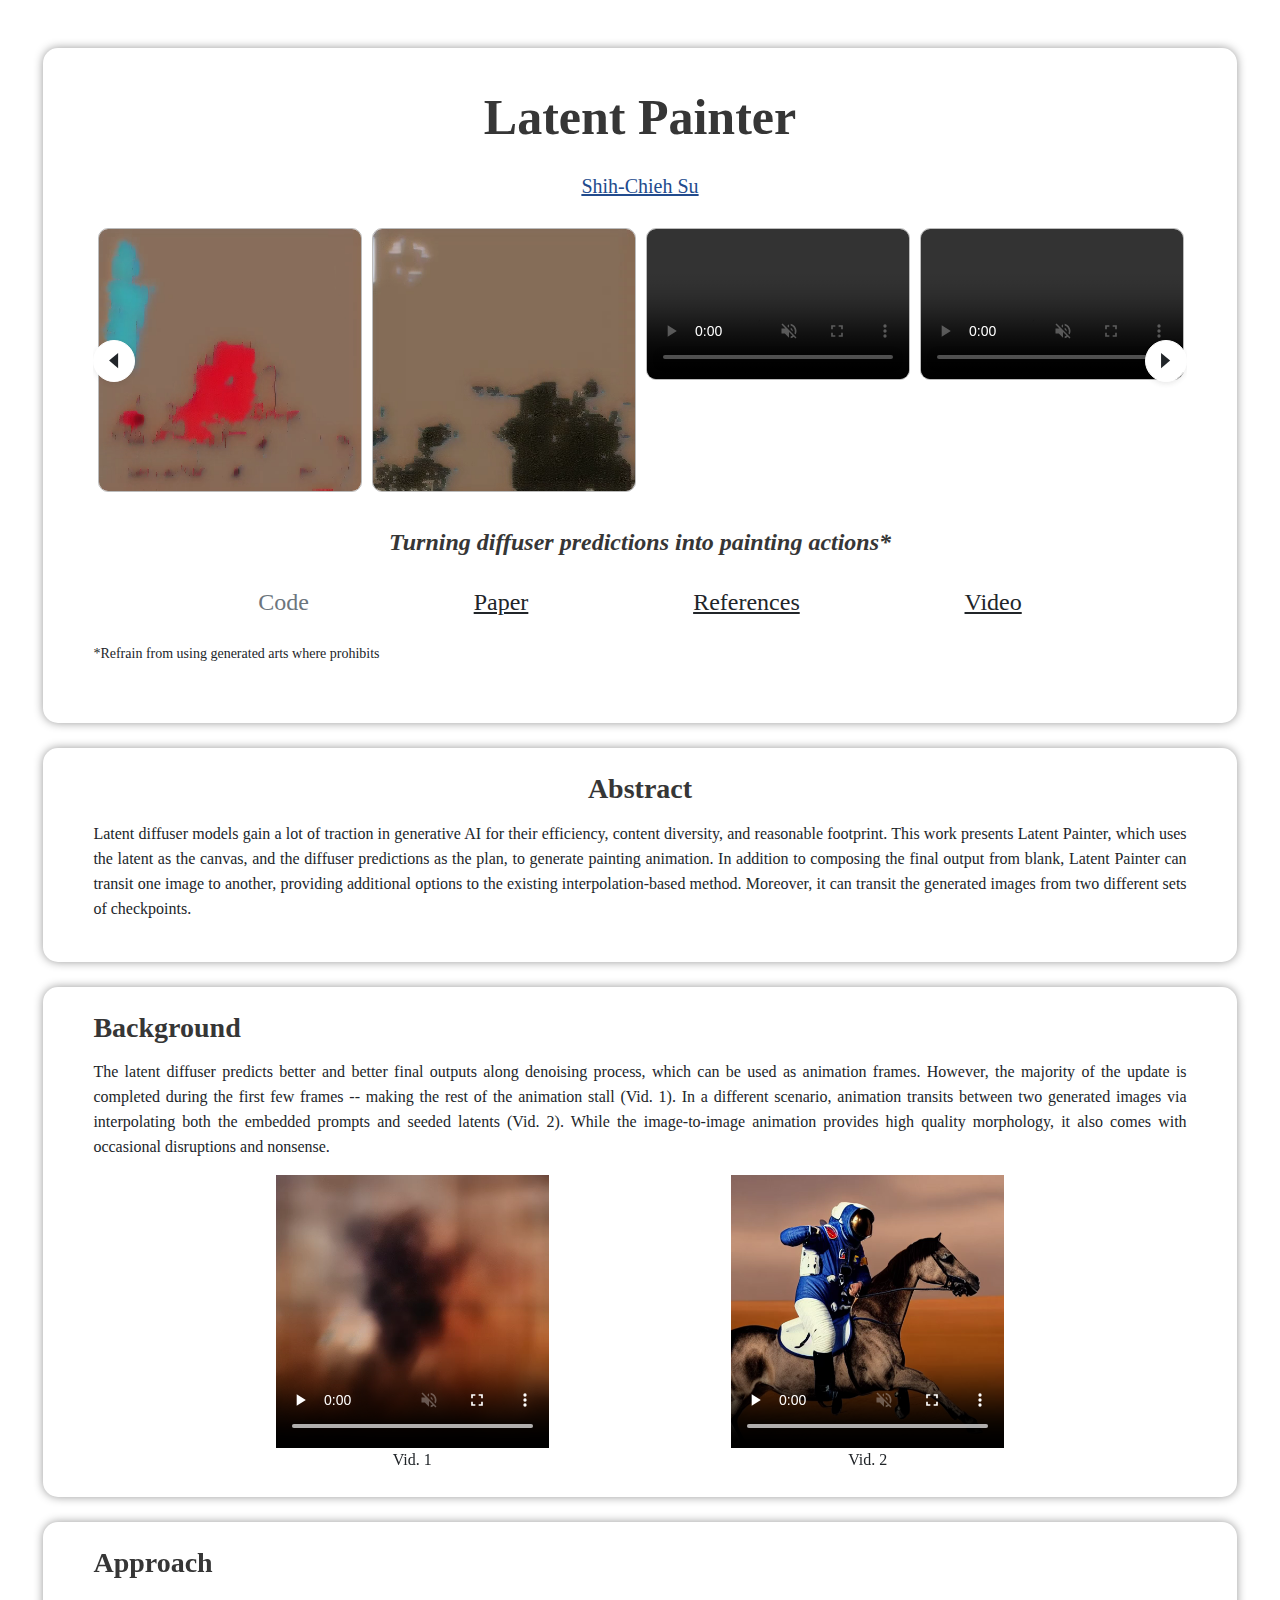
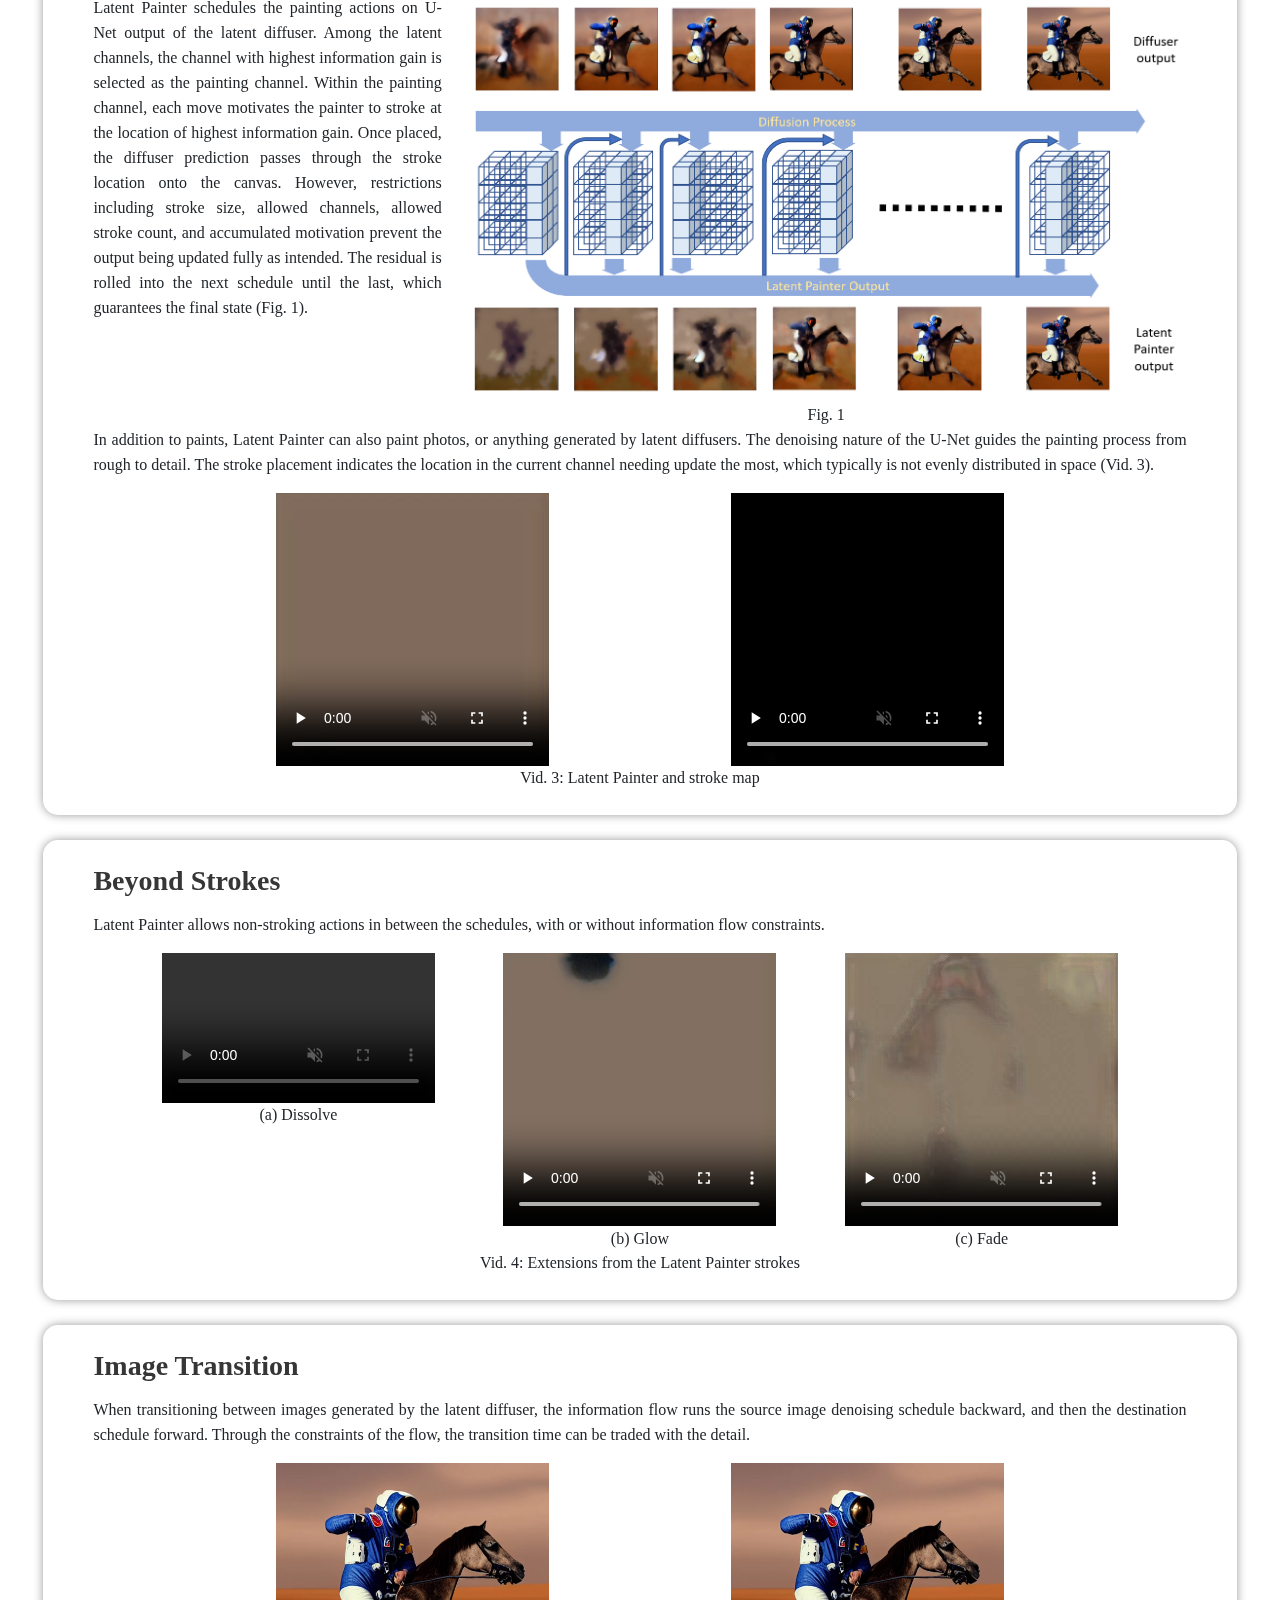
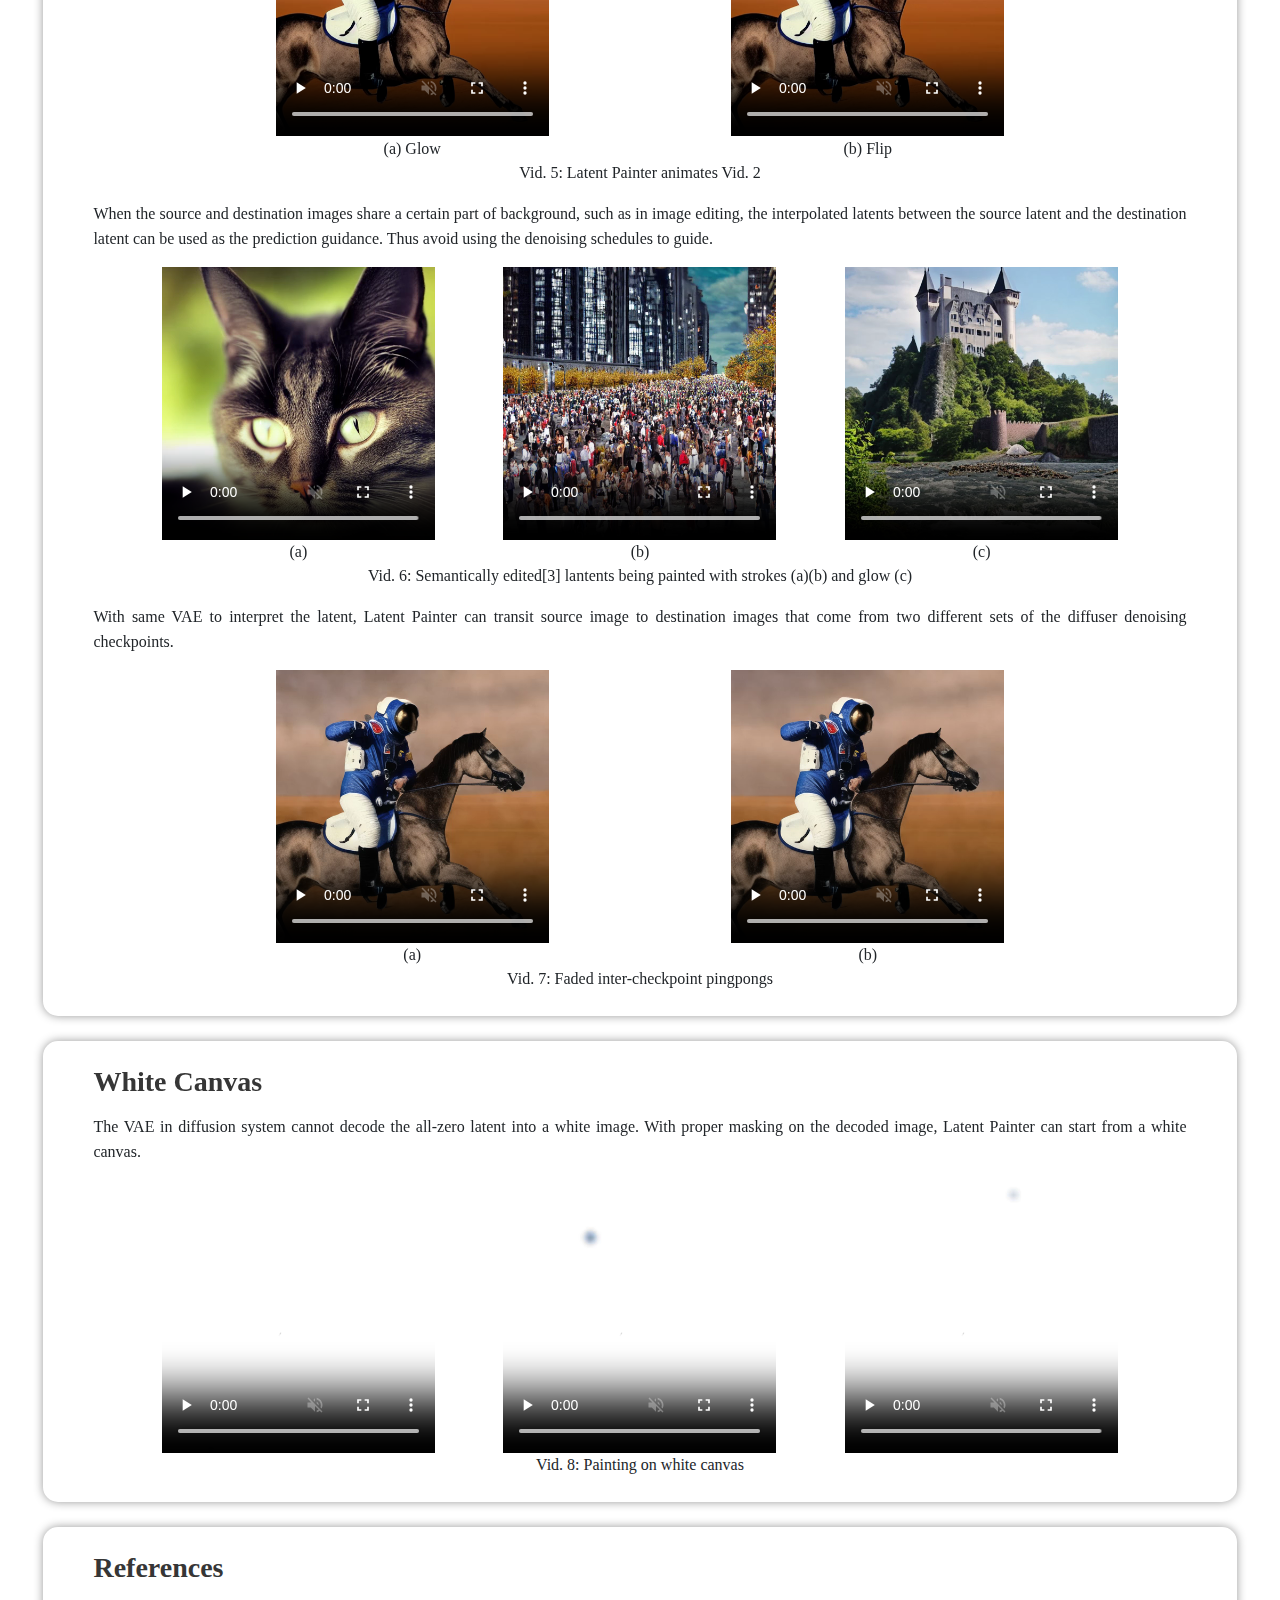
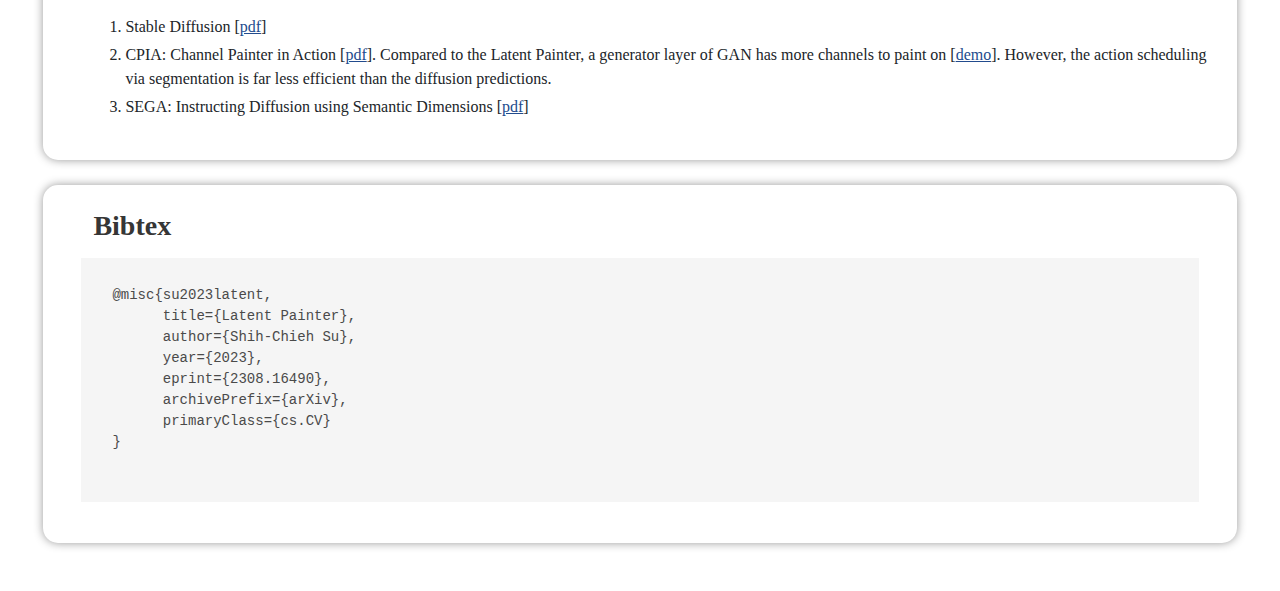
==== index.html @ a2cbce18 "updated paper and refernece" ====
<html lang="en">
<head>
<meta http-equiv="Content-Type" content="text/html; charset=UTF-8">
<meta name="viewport" content="width=device-width, initial-scale=1"> 
<title>Latent Painter</title>

<meta property="og:title" content="Latent Painter"/>
<meta property="og:type" content="article"/>
<meta property="og:description" content="Turning diffuser predictions into painting actions"/>
<meta property="og:image" content="https://latentpainter.github.io/assets/img/android-chrome-192x192.png"/>

<link rel="stylesheet" href="./assets/css/bulma.min.css">
<link rel="stylesheet" href="./assets/css/bulma-carousel.min.css">
<link rel="stylesheet" href="./assets/css/bulma-slider.min.css">
<link href="https://cdnjs.cloudflare.com/ajax/libs/bootstrap/5.0.2/css/bootstrap.min.css" rel="stylesheet">
<link href="./assets/css/style.css" rel="stylesheet">


<link rel="icon" href="./assets/img/favicon.ico">

<script src="https://ajax.googleapis.com/ajax/libs/jquery/3.5.1/jquery.min.js"></script>
<script src="./assets/js/bulma-carousel.min.js"></script>
<script src="./assets/js/bulma-slider.min.js"></script>
<script src="./assets/js/bulma-init.js"></script>


</head>

<body>
<div class="container-fluid my-md-5">
<div class="content">
<div class="row py-3">
  <h1><strong>Latent Painter</strong></h1>
  <p id="authors" class="py-1">
    <a href="https://www.linkedin.com/in/jessysu/">Shih-Chieh Su</a>
  </p>
  <div class="container">
    <div id="teaser-carousel" class="carousel teaser-carousel">
      <div class="item">
        <video src="./assets/mp4/Paint Giza Pyramid by Rembrandt(33) Stroke24 20fps 20s.mp4" autoplay controls muted loop playsinline></video>
      </div>
      <div class="item">
        <video src="./assets/mp4/Paint Golden Gate by Monet(48) Stroke24 24fps 20s.mp4" autoplay controls muted loop playsinline></video>
      </div>
      <div class="item">
        <video src="./assets/mp4/Paint Opera House in Starry Night fade8 8fps 20s.mp4" autoplay controls muted loop playsinline></video>
      </div>
      <div class="item">
        <video src="./assets/mp4/Paint Colosseum by Rembrandt dissolve16v0.3_0.1 28fps 20s.mp4" autoplay controls muted loop playsinline></video>
      </div>
      <div class="item">
        <video src="./assets/mp4/GF3 Suggested2 Stroke24 12fps 63s.mp4" autoplay controls muted loop playsinline></video>
      </div>
      <div class="item">
        <video src="./assets/mp4/pingpong SD2GF17 fade8r 531 18fps 20s.mp4" autoplay controls muted loop playsinline></video>
      </div>
      <div class="item">
        <video src="./assets/mp4/img2img radgrow 12fps.mp4" autoplay controls muted loop playsinline></video>
      </div>
      <div class="item">
        <video src="./assets/mp4/Astronaut strok24 56fps 20s.mp4" autoplay controls muted loop playsinline></video>
      </div>
      <div class="item">
        <video src="./assets/mp4/Astronaut zigzag16 36fps 20s.mp4" autoplay controls muted loop playsinline></video>
      </div>
      <div class="item">
        <video src="./assets/mp4/Paint White Eiffel Tower by Monet stroke24 30fps 20s.mp4" autoplay controls muted loop playsinline></video>
      </div>
      <div class="item">
        <video src="./assets/mp4/Paint White Opera House in Starry Night stroke24 22fps 20s.mp4" autoplay controls muted loop playsinline></video>
      </div>
      <div class="item">
        <video src="./assets/mp4/Paint Forbidden City in Starry Night stroke24 24fps 20s.mp4" autoplay controls muted loop playsinline></video>
      </div>
    </div>
  </div>
  <h3 class="text-center"><em>Turning diffuser predictions into painting actions*</em></h3>
  <div class="d-md-flex justify-content-evenly mt-3">
    <a class="h4 text-secondary link-invalid">Code</a>
    <a class="h4" href="https://arxiv.org/abs/2308.16490">Paper</a>
    <a class="h4" href="#ref-block">References</a>
    <a class="h4" href="https://www.youtube.com/watch?v=bv8AFiC1DG0">Video</a>
  </div>
  <p class="small mt-3">
    *Refrain from using generated arts where prohibits
  </p>
</div>
</div>

<div class="content">
<div class="row">
  <h2 class="text-center">Abstract</h2>
  <p>
    Latent diffuser models gain a lot of traction in generative AI for their efficiency, content diversity, and reasonable footprint.
    This work presents Latent Painter, which uses the latent as the canvas, and the diffuser predictions as the plan, to generate painting animation.
    In addition to composing the final output from blank, Latent Painter can transit one image to another, providing additional options to the existing interpolation-based method.
    Moreover, it can transit the generated images from two different sets of checkpoints.
  </p>
</div>
</div>

<div class="content">
<div class="row">
  <h2>Background</h2>
  <p>
    The latent diffuser predicts better and better final outputs along denoising process, which can be used as animation frames.
    However, the majority of the update is completed during the first few frames -- making the rest of the animation stall (Vid. 1).
    In a different scenario, animation transits between two generated images via interpolating both the embedded prompts and seeded latents (Vid. 2).
    While the image-to-image animation provides high quality morphology, it also comes with occasional disruptions and nonsense.
  </p>
  <div class="d-md-flex justify-content-evenly">
  <div class="col-12 col-md-4 col-lg-3 text-center">
    <video class="img-fluid" src="./assets/mp4/astronaut diffuse 2fps 20s.mp4" autoplay controls muted loop playsinline></video>
    <div>Vid. 1</div>
  </div>
  <div class="col-12 col-md-4 col-lg-3 text-center">
    <video class="img-fluid" src="./assets/mp4/img2img 100slices slerp.mp4" autoplay controls muted loop playsinline></video>
    <div>Vid. 2</div>
  </div>
  </div>
</div>
</div>

<div class="content">
<div class="row d-flex align-items-start">
  <h2>Approach</h2>
  <p class="col-12 col-md-6 col-xl-4">
    Latent Painter schedules the painting actions on U-Net output of the latent diffuser.
    Among the latent channels, the channel with highest information gain is selected as the painting channel.
    Within the painting channel, each move motivates the painter to stroke at the location of highest information gain.
    Once placed, the diffuser prediction passes through the stroke location onto the canvas.
    However, restrictions including stroke size, allowed channels, allowed stroke count, and accumulated motivation prevent the output being updated fully as intended.
    The residual is rolled into the next schedule until the last, which guarantees the final state (Fig. 1).
  </p>
  <div class="col-12 col-md-6 col-xl-8 text-center">
    <img class="img-fluid" src="./assets/img/PainterPipe.PNG"></img>
    <div>Fig. 1</div>
  </div>
  <p class="col-12 col-md-6 col-xl-12">
    In addition to paints, Latent Painter can also paint photos, or anything generated by latent diffusers. 
    The denoising nature of the U-Net guides the painting process from rough to detail.
    The stroke placement indicates the location in the current channel needing update the most, which typically is not evenly distributed in space (Vid. 3).
  </p>
  <div class="d-md-flex justify-content-evenly">
  <div class="col-12 col-md-4 col-lg-3 text-center">
    <video class="img-fluid" src="./assets/mp4/Pair Stroke24 24fps 41s paint.mp4" autoplay controls muted loop playsinline></video>
  </div>
  <div class="col-12 col-md-4 col-lg-3 text-center">
    <video class="img-fluid" src="./assets/mp4/Pair Stroke24 24fps 41s map.mp4" autoplay controls muted loop playsinline></video>
  </div>
  </div>
  <div class="text-center">Vid. 3: Latent Painter and stroke map</div>
</div>
</div>

<div class="content">
<div class="row">
  <h2>Beyond Strokes</h2>
  <p>
    Latent Painter allows non-stroking actions in between the schedules, with or without information flow constraints.
  </p>
  <div class="d-md-flex justify-content-evenly">
  <div class="col-12 col-md-4 col-lg-3 text-center">
    <video class="img-fluid" src="./assets/mp4/Paint Colosseum by Rembrandt dissolve16v0.3_0.1 28fps 20s.mp4" autoplay controls muted loop playsinline></video>
    <div class="text-center">(a) Dissolve</div>
  </div>
  <div class="col-12 col-md-4 col-lg-3 text-center">
    <video class="img-fluid" src="./assets/mp4/Paint Mt Rushmore in Starry Night radgrow 12fps 20s.mp4" autoplay controls muted loop playsinline></video>
    <div class="text-center">(b) Glow</div>
  </div>
  <div class="col-12 col-md-4 col-lg-3 text-center">
    <video class="img-fluid" src="./assets/mp4/GF3 Suggested17 fade8 10fps 20s.mp4" autoplay controls muted loop playsinline></video>
    <div class="text-center">(c) Fade</div>
  </div>
  </div>
  <div class="text-center">Vid. 4: Extensions from the Latent Painter strokes</div>
</div>
</div>


<div class="content">
<div class="row">
  <h2>Image Transition</h2>
  <p>
    When transitioning between images generated by the latent diffuser, the information flow runs the source image denoising schedule backward, and then the destination schedule forward.
    Through the constraints of the flow, the transition time can be traded with the detail.
  </p>
  <div class="d-md-flex justify-content-evenly">
  <div class="col-12 col-md-4 col-lg-3 text-center">
    <video class="img-fluid" src="./assets/mp4/img2img radgrow 12fps.mp4" autoplay controls muted loop playsinline></video>
    <div class="text-center">(a) Glow</div>
  </div>
  <div class="col-12 col-md-4 col-lg-3 text-center">
    <video class="img-fluid" src="./assets/mp4/img2img zigzag16 32fps 19s.mp4" autoplay controls muted loop playsinline></video>
    <div class="text-center">(b) Flip</div>
  </div>
  </div>
  <div class="text-center mb-3">Vid. 5: Latent Painter animates Vid. 2</div>
  <p>
    When the source and destination images share a certain part of background, such as in image editing, the interpolated latents between the source latent and the destination latent can be used as the prediction guidance.
    Thus avoid using the denoising schedules to guide.
  </p>
  <div class="d-md-flex justify-content-evenly">
  <div class="col-12 col-md-4 col-lg-3 text-center">
    <video class="img-fluid" src="./assets/mp4/im2im SEGA Cat Stroke 40fps 20s.mp4" autoplay controls muted loop playsinline></video>
    <div class="text-center">(a)</div>
  </div>
  <div class="col-12 col-md-4 col-lg-3 text-center">
    <video class="img-fluid" src="./assets/mp4/im2im SEGA Street Stroke 40fps 20s C.mp4" autoplay controls muted loop playsinline></video>
    <div class="text-center">(b)</div>
  </div>
  <div class="col-12 col-md-4 col-lg-3 text-center">
    <video class="img-fluid" src="./assets/mp4/im2im SEGA Castle Rad 15fps 20s.mp4" autoplay controls muted loop playsinline></video>
    <div class="text-center">(c)</div>
  </div>
  </div>
  <div class="text-center mb-3">Vid. 6: Semantically edited[3] lantents being painted with strokes (a)(b) and glow (c)</div>
  <p>
    With same VAE to interpret the latent, Latent Painter can transit source image to destination images that come from two different sets of the diffuser denoising checkpoints.
  </p>
  <div class="d-md-flex justify-content-evenly">
  <div class="col-12 col-md-4 col-lg-3 text-center">
    <video class="img-fluid" src="./assets/mp4/pingpong SD2GF17 fade8r 531 18fps 20s.mp4" autoplay controls muted loop playsinline></video>
    <div class="text-center">(a)</div>
  </div>
  <div class="col-12 col-md-4 col-lg-3 text-center">
    <video class="img-fluid" src="./assets/mp4/pingpong SD2GF2 fade8r 531 20fps 20s.mp4" autoplay controls muted loop playsinline></video>
    <div class="text-center">(b)</div>
  </div>
  </div>
  <div class="text-center">Vid. 7: Faded inter-checkpoint pingpongs</div>
</div>
</div>

<div class="content">
<div class="row">
  <h2>White Canvas</h2>
  <p>
    The VAE in diffusion system cannot decode the all-zero latent into a white image.
    With proper masking on the decoded image, Latent Painter can start from a white canvas.
  </p>
  <div class="d-md-flex justify-content-evenly">
  <div class="col-12 col-md-4 col-lg-3 text-center">
    <video class="img-fluid" src="./assets/mp4/Paint White Opera House by Rembrandt(0!) Stroke24 26fps 20s.mp4" autoplay controls muted loop playsinline></video>
  </div>
  <div class="col-12 col-md-4 col-lg-3 text-center">
    <video class="img-fluid" src="./assets/mp4/Paint White Opera House by Monet(40) Stroke24 25fps 20s.mp4" autoplay controls muted loop playsinline></video>
  </div>
  <div class="col-12 col-md-4 col-lg-3 text-center">
    <video class="img-fluid" src="./assets/mp4/Paint White Eiffel Tower by Monet stroke24 30fps 20s.mp4" autoplay controls muted loop playsinline></video>
  </div>
  </div>
  <div class="text-center">Vid. 8: Painting on white canvas</div>
</div>
</div>

<div class="content">
<div class="row">
  <h2 id="ref-block">References</h2>
  <ol>
    <li>
      Stable Diffusion [<a href="https://arxiv.org/abs/2112.10752">pdf</a>]
    </li>
    <li>
      CPIA: Channel Painter in Action [<a href="https://arxiv.org/pdf/1908.04694.pdf">pdf</a>].
      Compared to the Latent Painter, a generator layer of GAN has more channels to paint on [<a href="https://github.com/jessysu/cpia">demo</a>]. However, the action scheduling via segmentation is far less efficient than the diffusion predictions.
    </li>
    <li>
      SEGA: Instructing Diffusion using Semantic Dimensions [<a href="https://arxiv.org/abs/2301.12247">pdf</a>]
    </li>
  </ol>
</div>
</div>

<div class="content">
<div class="row">
  <h2>Bibtex</h2>
  <pre><code>@misc{su2023latent,
      title={Latent Painter}, 
      author={Shih-Chieh Su},
      year={2023},
      eprint={2308.16490},
      archivePrefix={arXiv},
      primaryClass={cs.CV}
}
  </code></pre>
</div>
</div>

</div>
<script src="https://cdnjs.cloudflare.com/ajax/libs/bootstrap/5.1.3/js/bootstrap.min.js"></script>

</body>
</html>
---- assets/css/style.css ----
body {
  font-family: 'Open-Sans', sans-serif;
  font-weight: 300;
  background-color: #fff;
}
.content {
  width: 95%;
  padding: 25px 50px;
  margin: 25px auto;
  background-color: white;
  box-shadow: 0px 0px 10px #999;
  border-radius: 15px;
  font-family: "Google Sans";
}
a, a:visited {
  color: #224b8d;
}
.link-invalid {
  text-decoration: none;
}
#authors {
  text-align: center;
  margin-bottom: 20px;
  font-size: 20px;
}
#authors a {
  margin: 0 10px;
}
h1 {
  text-align: center;
  font-size: 50px !important;
  font-weight: 300;
}
h2 {
  font-size: 30px;
  font-weight: 300;
}
code {
  display: block;
  padding: 10px;
  margin: 10px 10px;
}
p {
  line-height: 25px;
  text-align: justify;
}

.container {
  /*display: flex;*/
  align-items: center;
  justify-content: center
}


.teaser-carousel {
  overflow: hidden;
}

.teaser-carousel .item {
  margin: 5px;
  overflow: hidden;
  border: 1px solid #bbb;
  border-radius: 10px;
  padding: 0;
  font-size: 0;
}

.teaser-carousel video {
  margin: 0;
}
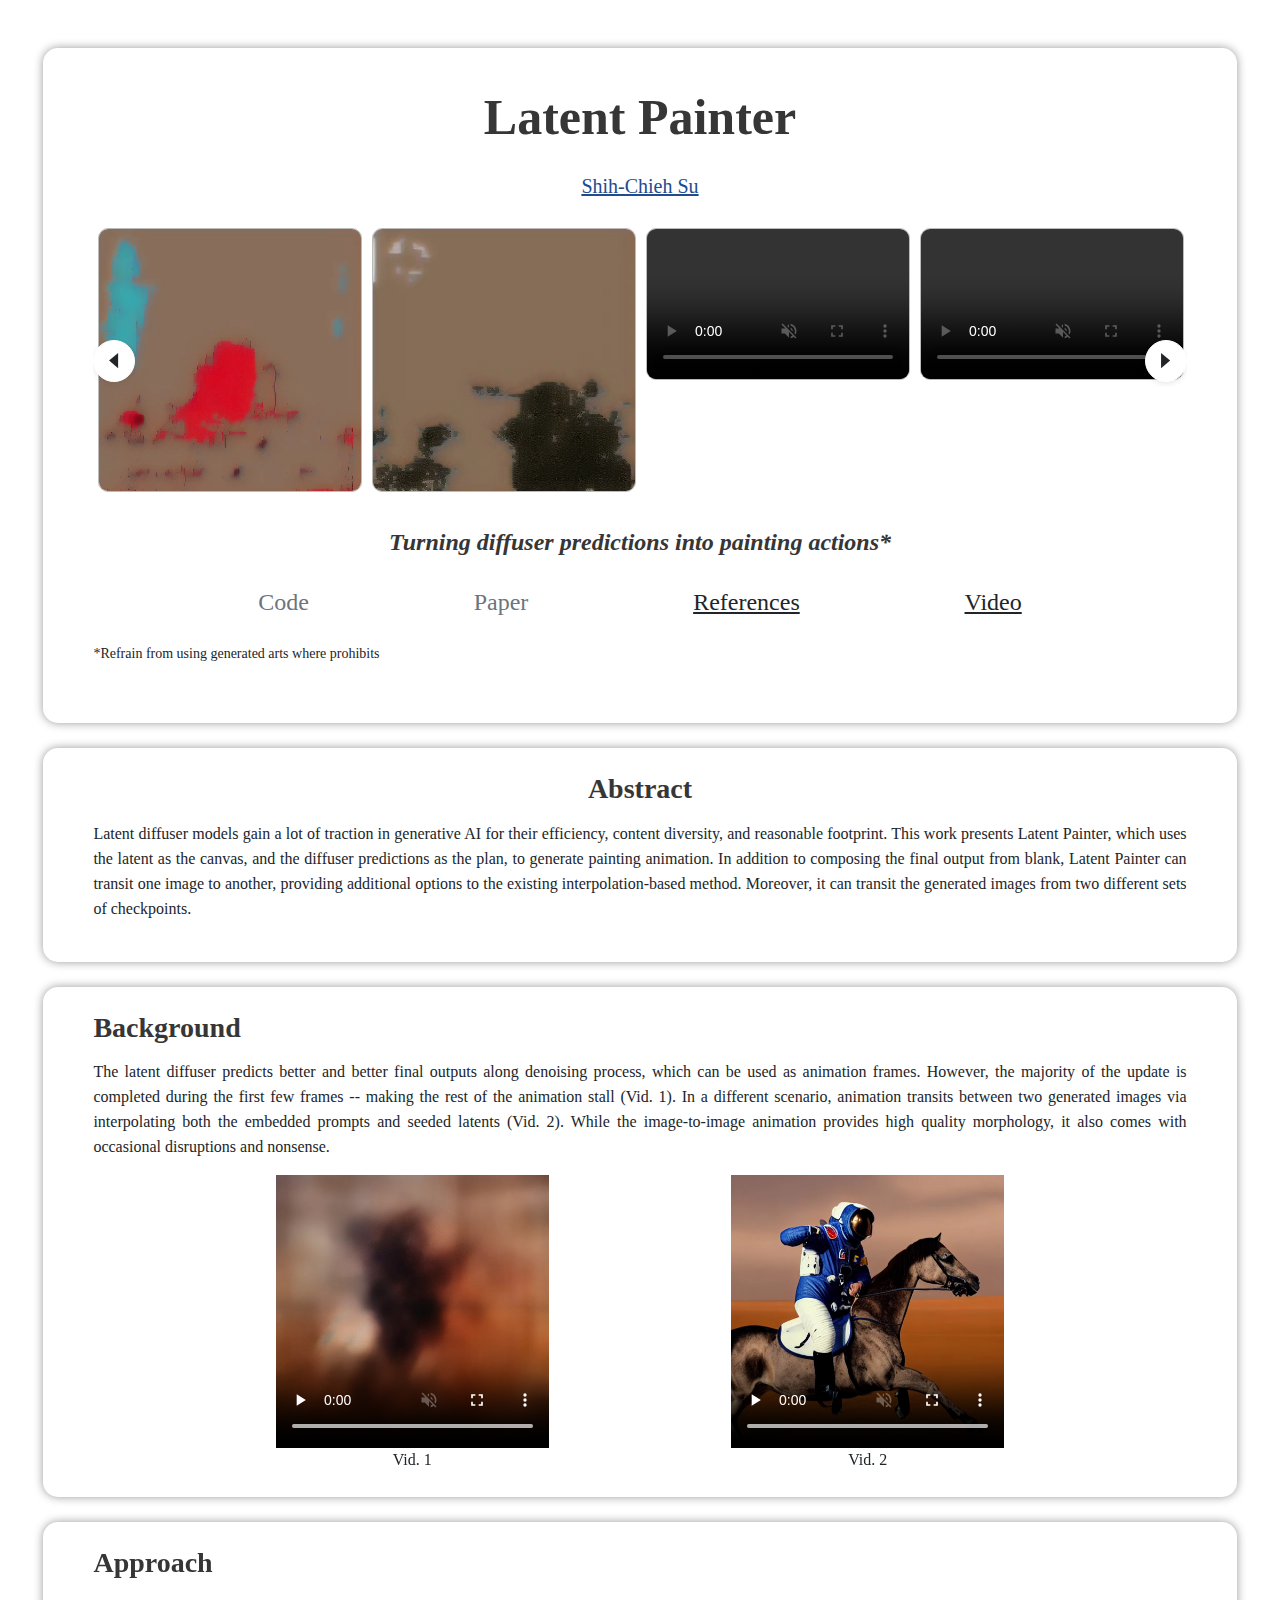
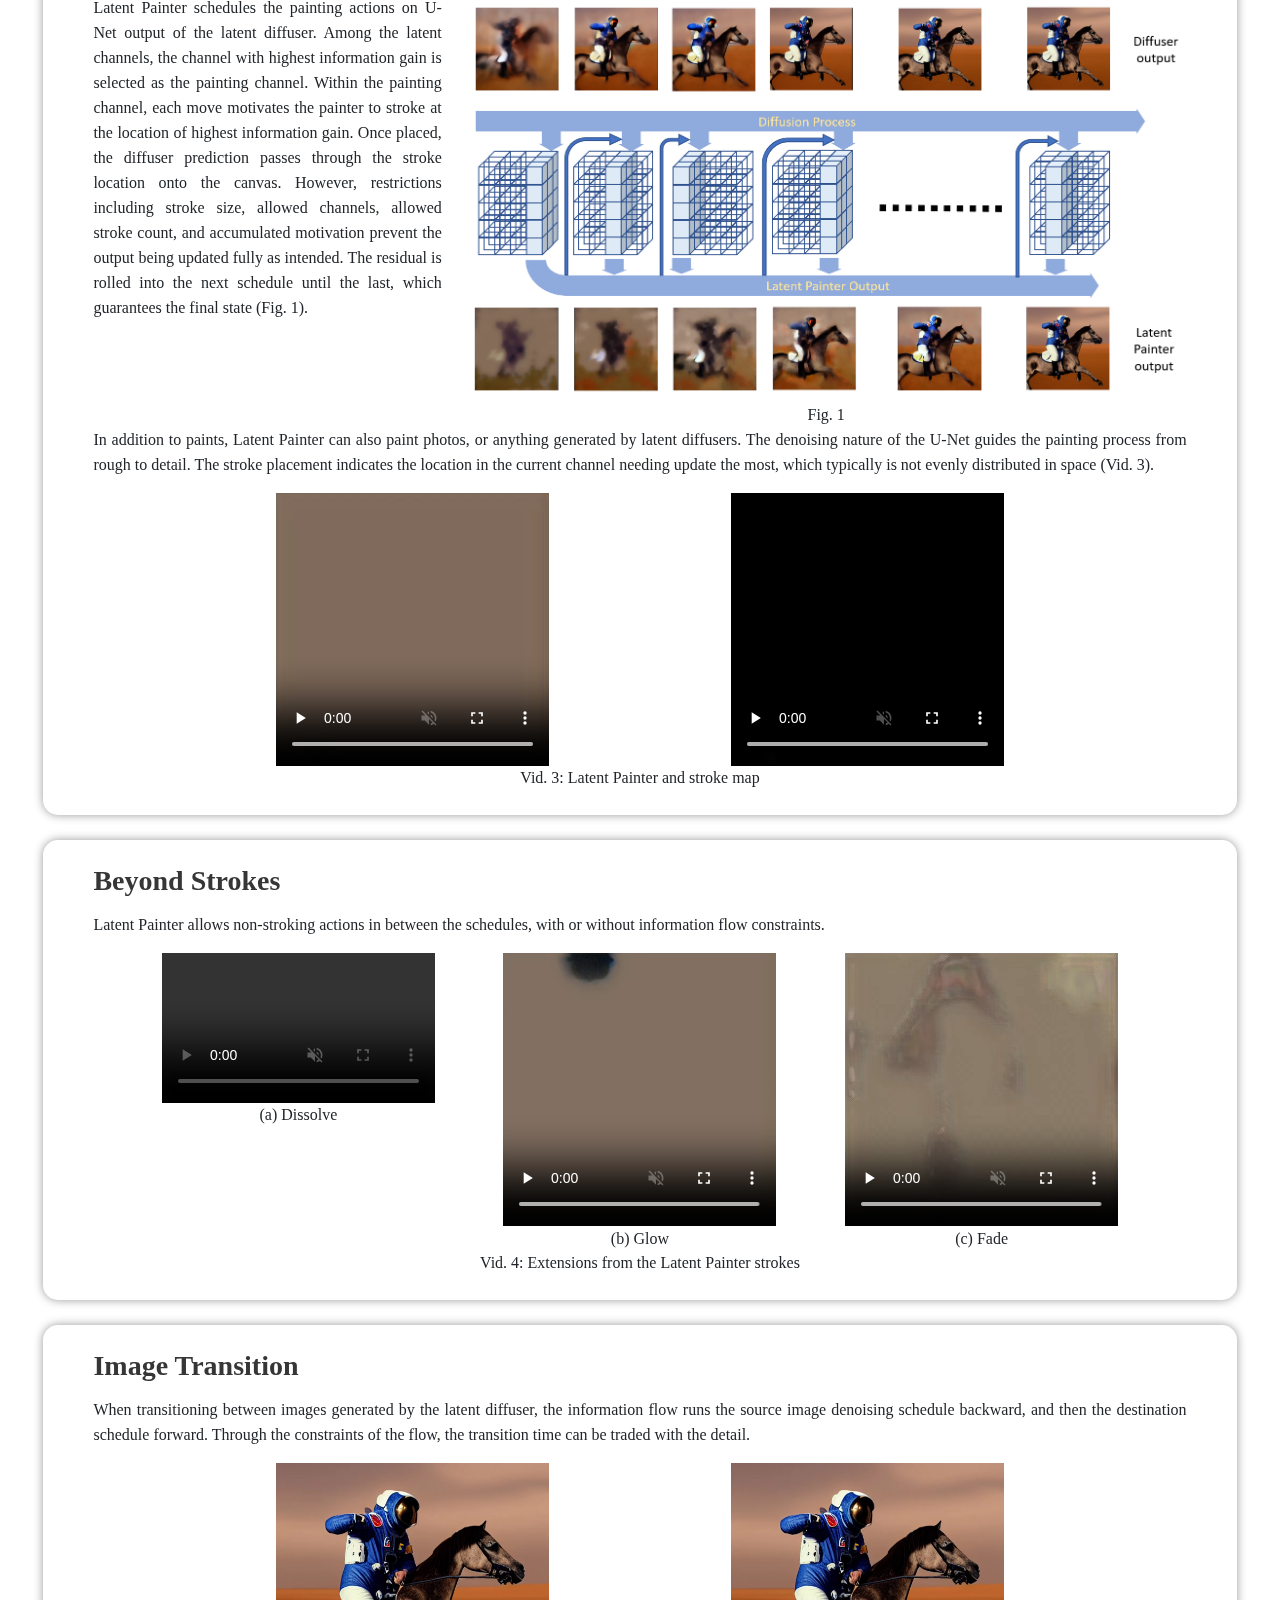
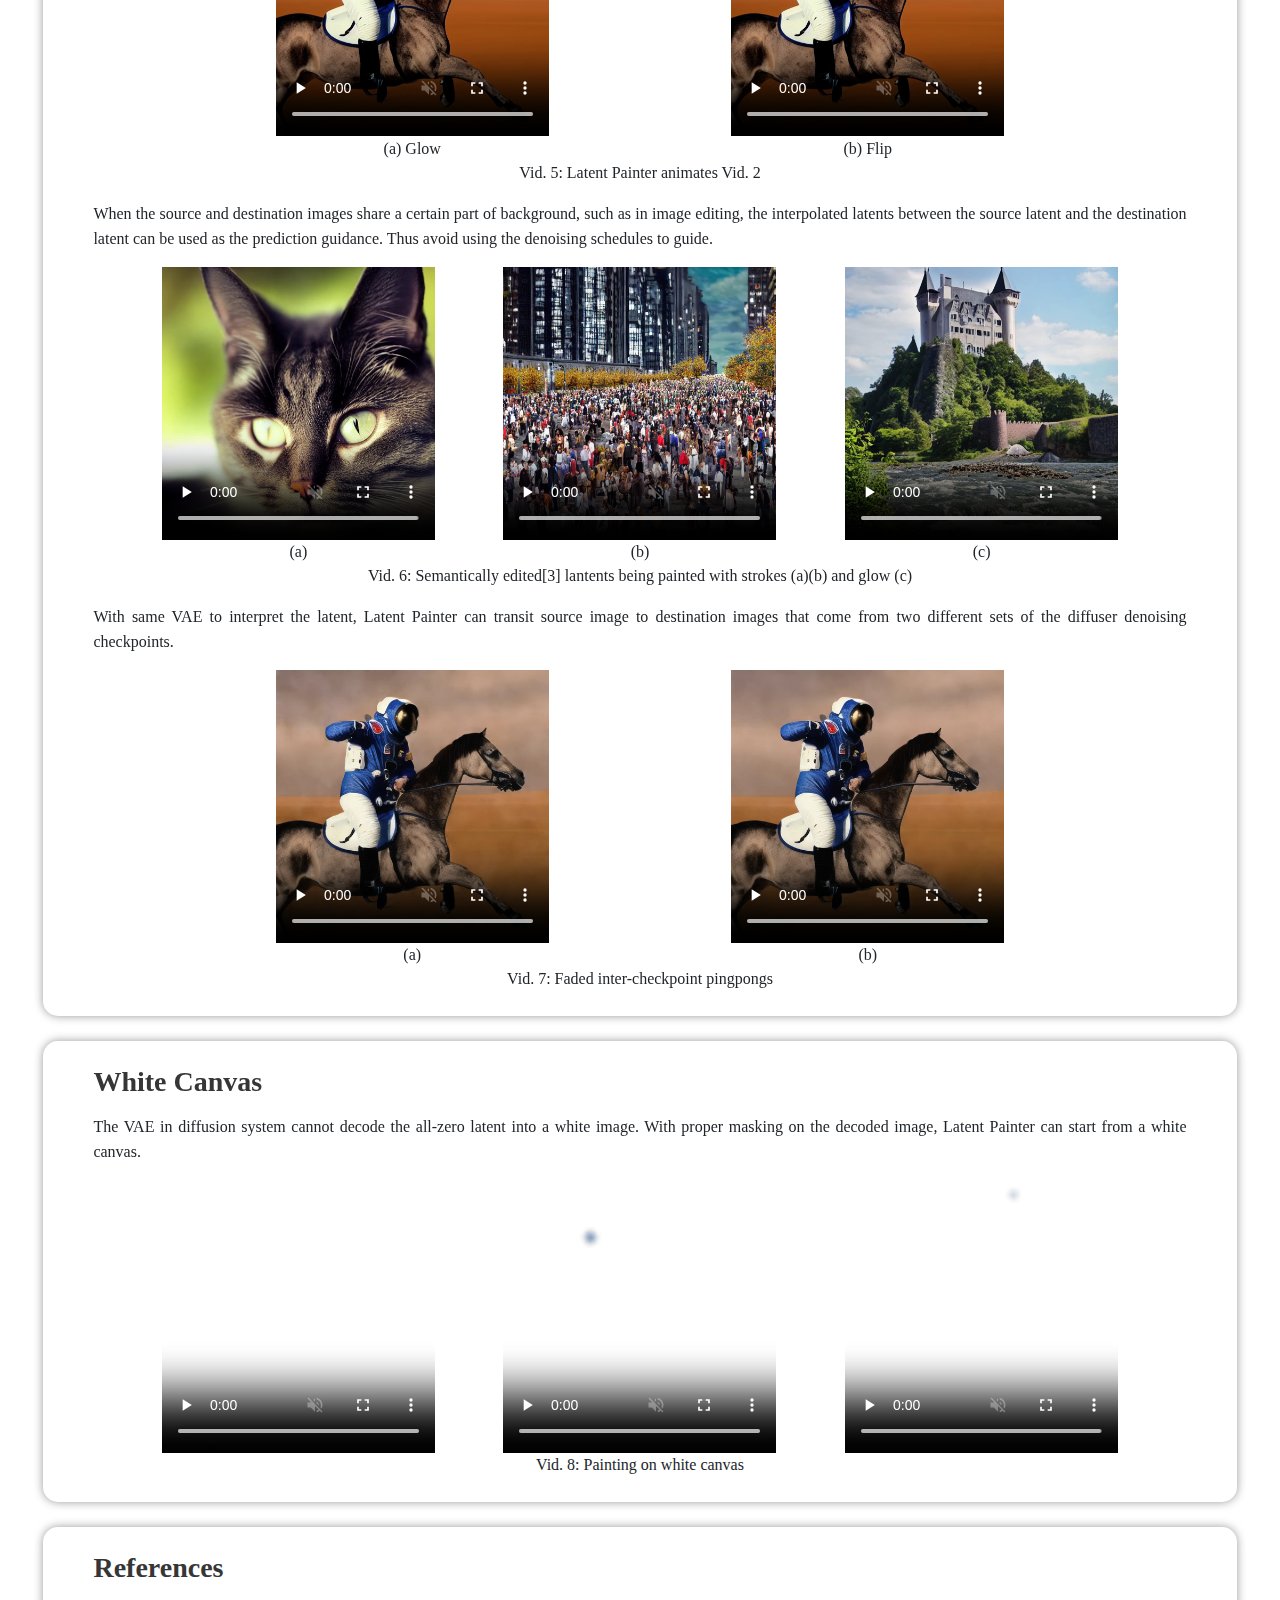
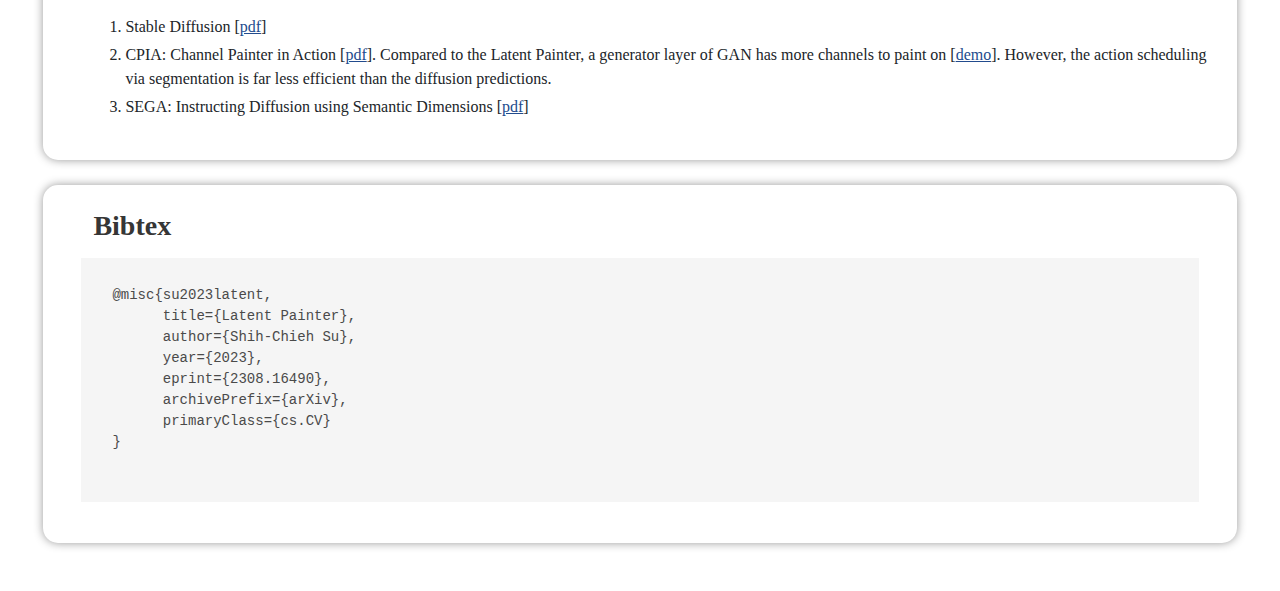
==== commit 774f6bc5: "drop link" ====
--- a/index.html
+++ b/index.html
@@ -77,7 +77,7 @@
   <h3 class="text-center"><em>Turning diffuser predictions into painting actions*</em></h3>
   <div class="d-md-flex justify-content-evenly mt-3">
     <a class="h4 text-secondary link-invalid">Code</a>
-    <a class="h4" href="https://arxiv.org/abs/2308.16490">Paper</a>
+    <a class="h4 text-secondary link-invalid">Paper</a>
     <a class="h4" href="#ref-block">References</a>
     <a class="h4" href="https://www.youtube.com/watch?v=bv8AFiC1DG0">Video</a>
   </div>
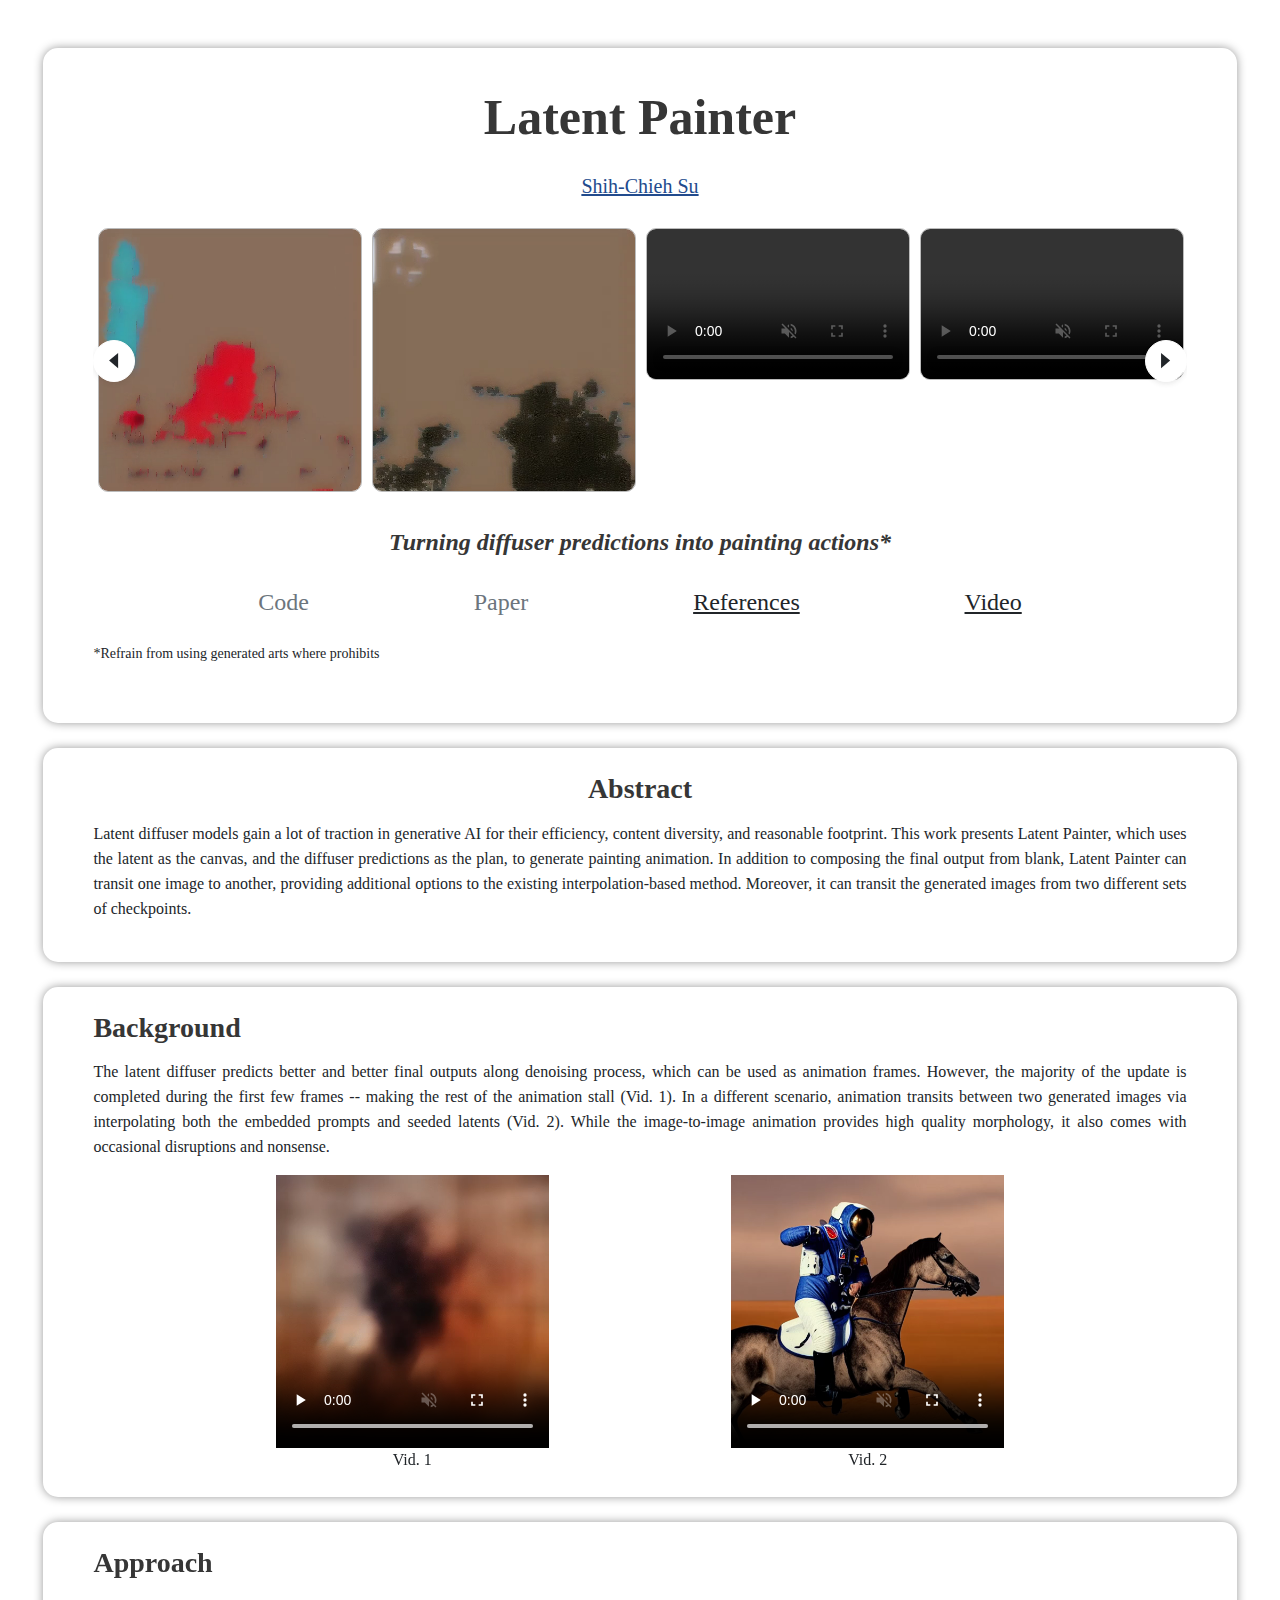
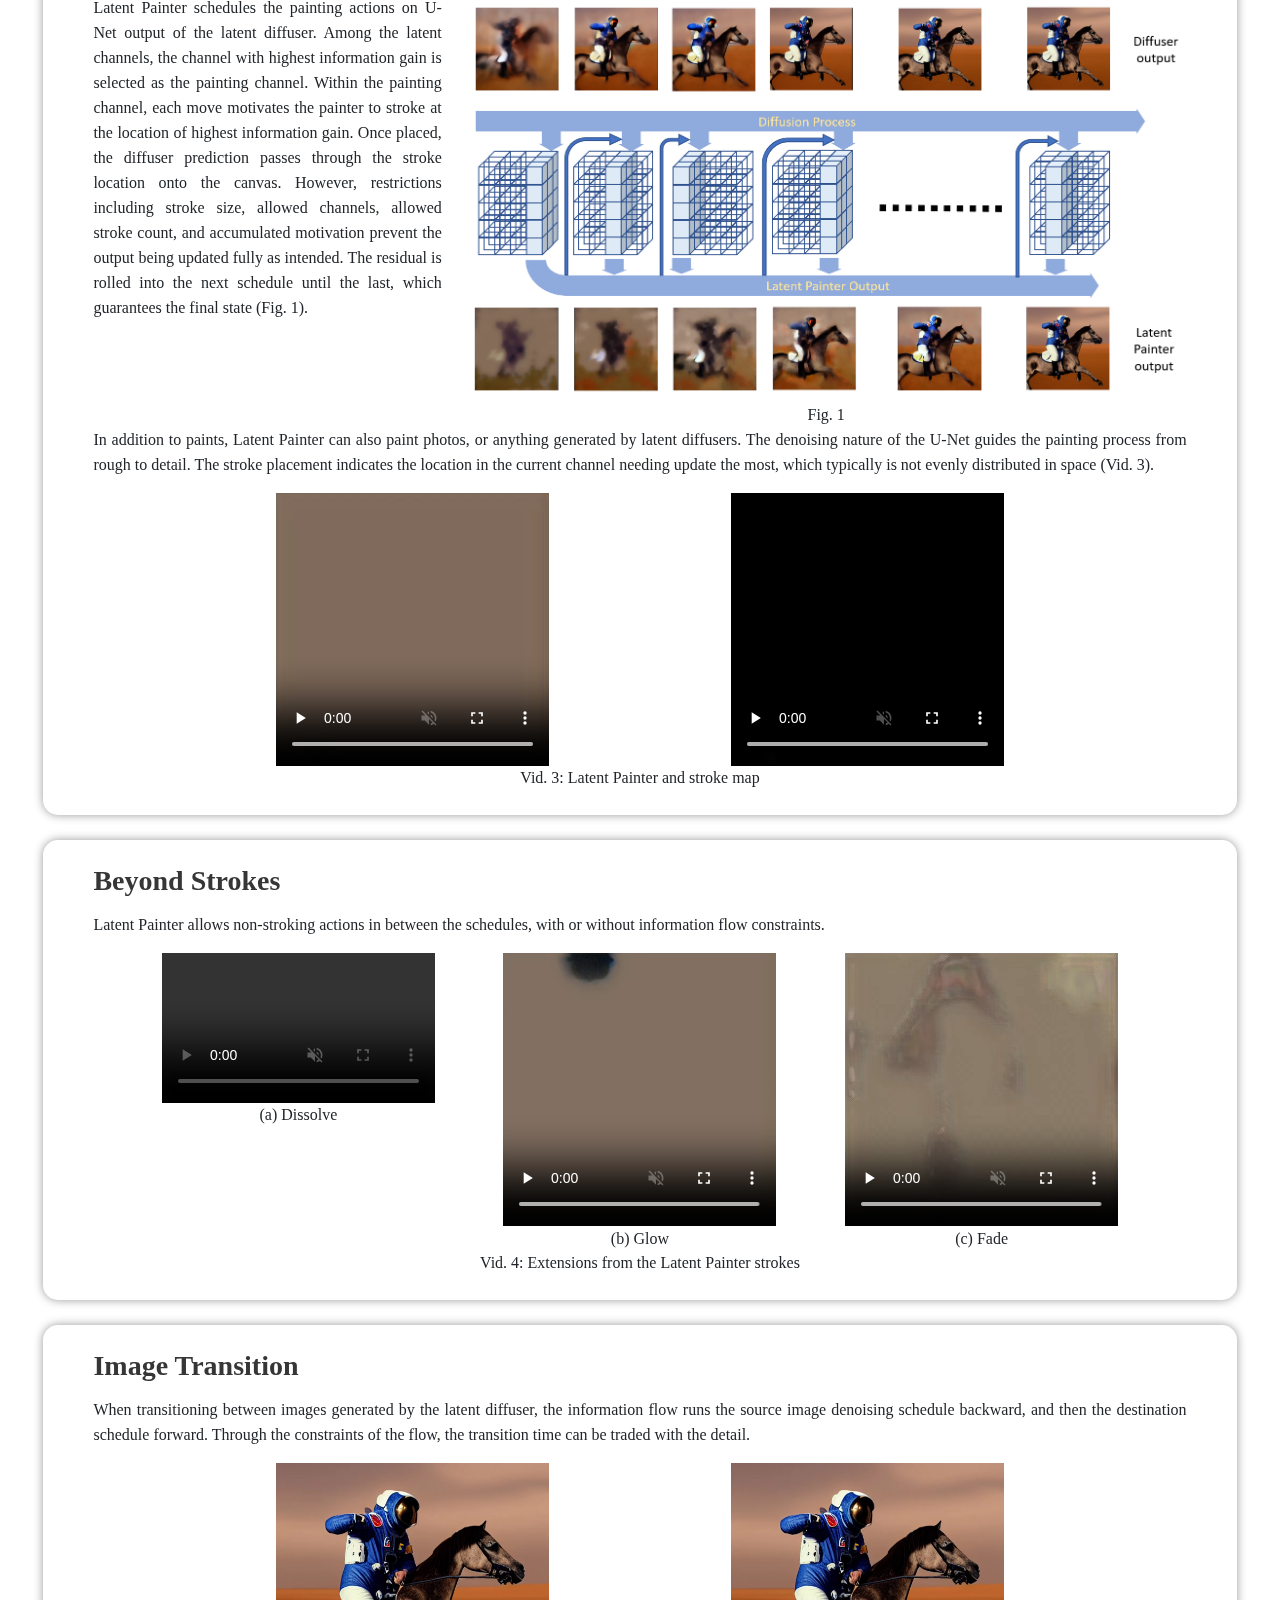
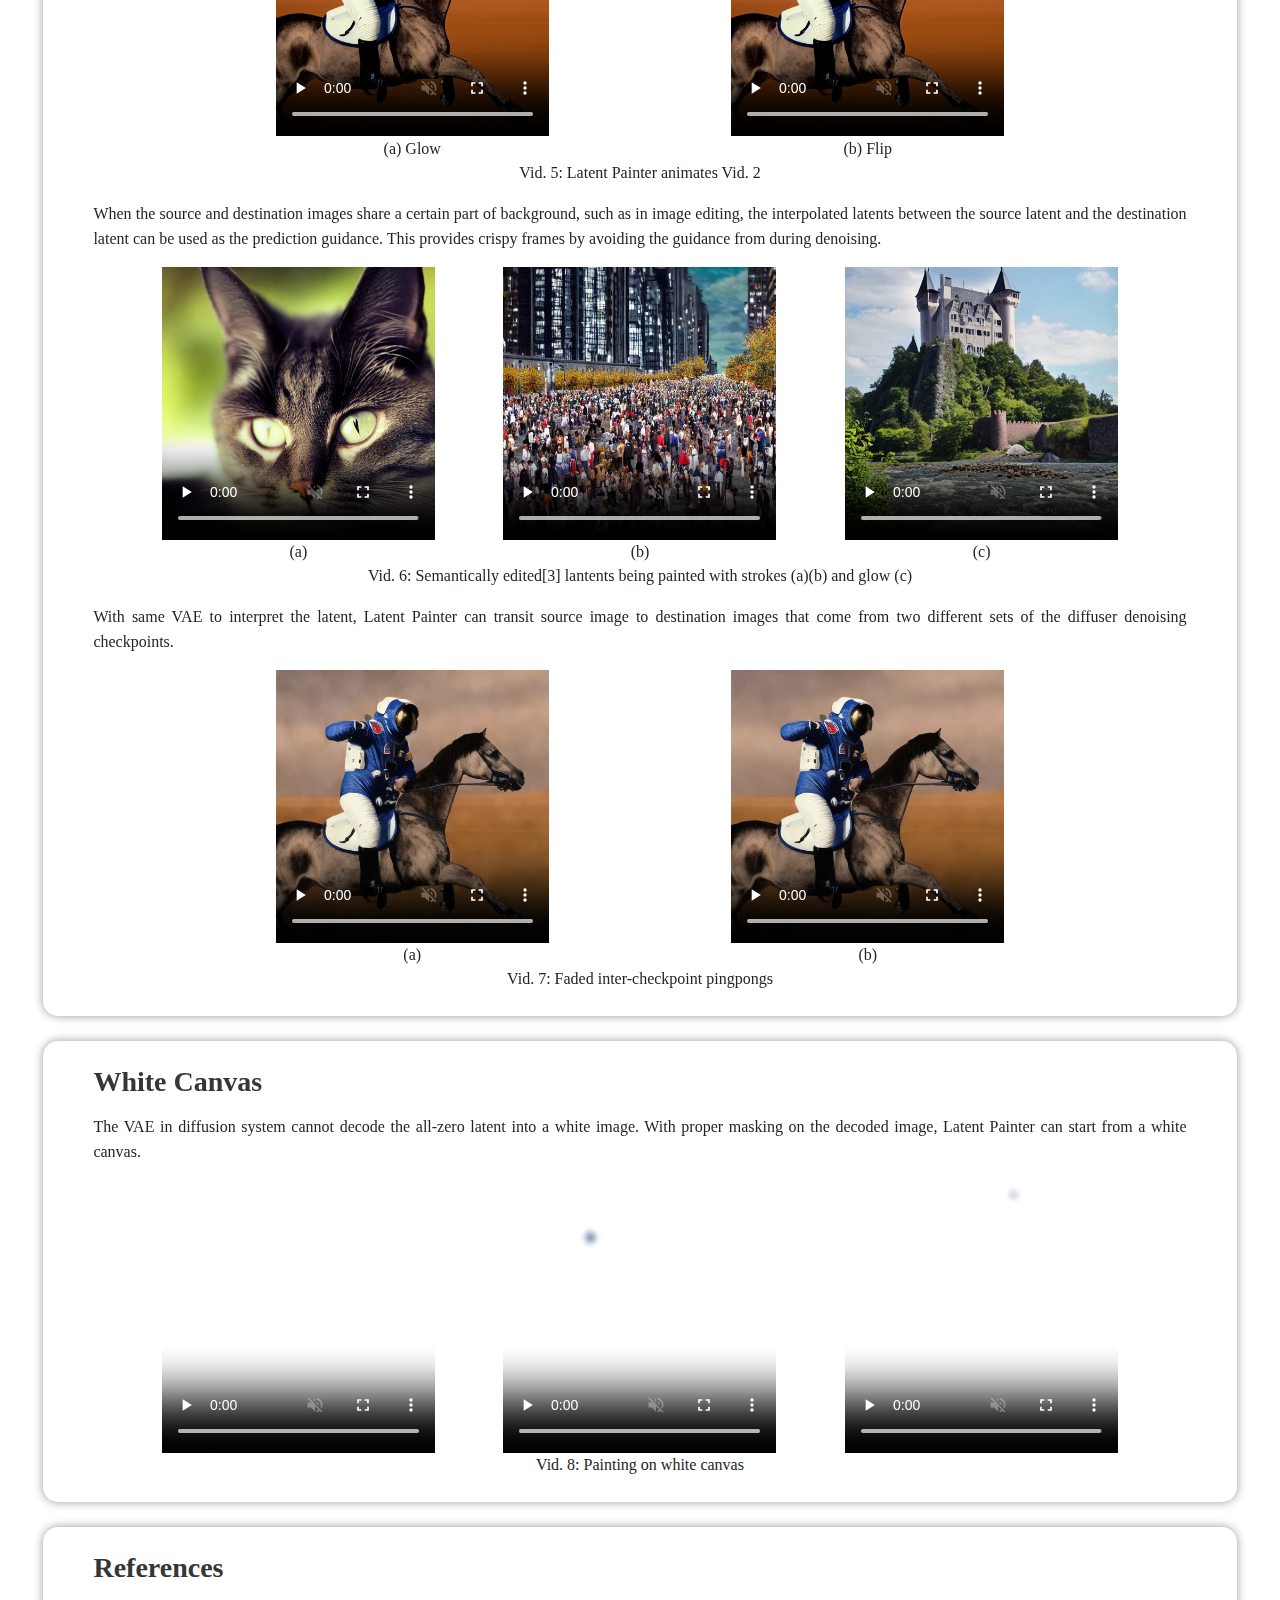
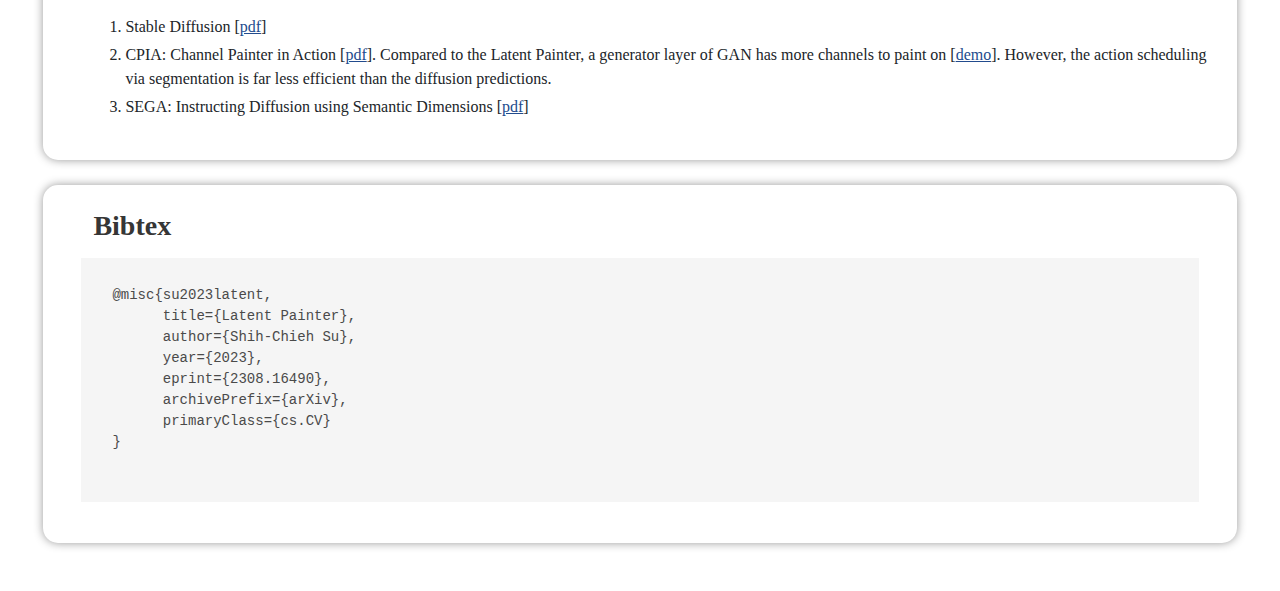
==== commit c0972c33: "Update video link" ====
--- a/index.html
+++ b/index.html
@@ -79,7 +79,7 @@
     <a class="h4 text-secondary link-invalid">Code</a>
     <a class="h4 text-secondary link-invalid">Paper</a>
     <a class="h4" href="#ref-block">References</a>
-    <a class="h4" href="https://www.youtube.com/watch?v=bv8AFiC1DG0">Video</a>
+    <a class="h4" href="https://youtu.be/i0PuoyrjGlc">Video</a>
   </div>
   <p class="small mt-3">
     *Refrain from using generated arts where prohibits
@@ -198,7 +198,7 @@
   <div class="text-center mb-3">Vid. 5: Latent Painter animates Vid. 2</div>
   <p>
     When the source and destination images share a certain part of background, such as in image editing, the interpolated latents between the source latent and the destination latent can be used as the prediction guidance.
-    Thus avoid using the denoising schedules to guide.
+    This provides crispy frames by avoiding the guidance from during denoising.
   </p>
   <div class="d-md-flex justify-content-evenly">
   <div class="col-12 col-md-4 col-lg-3 text-center">
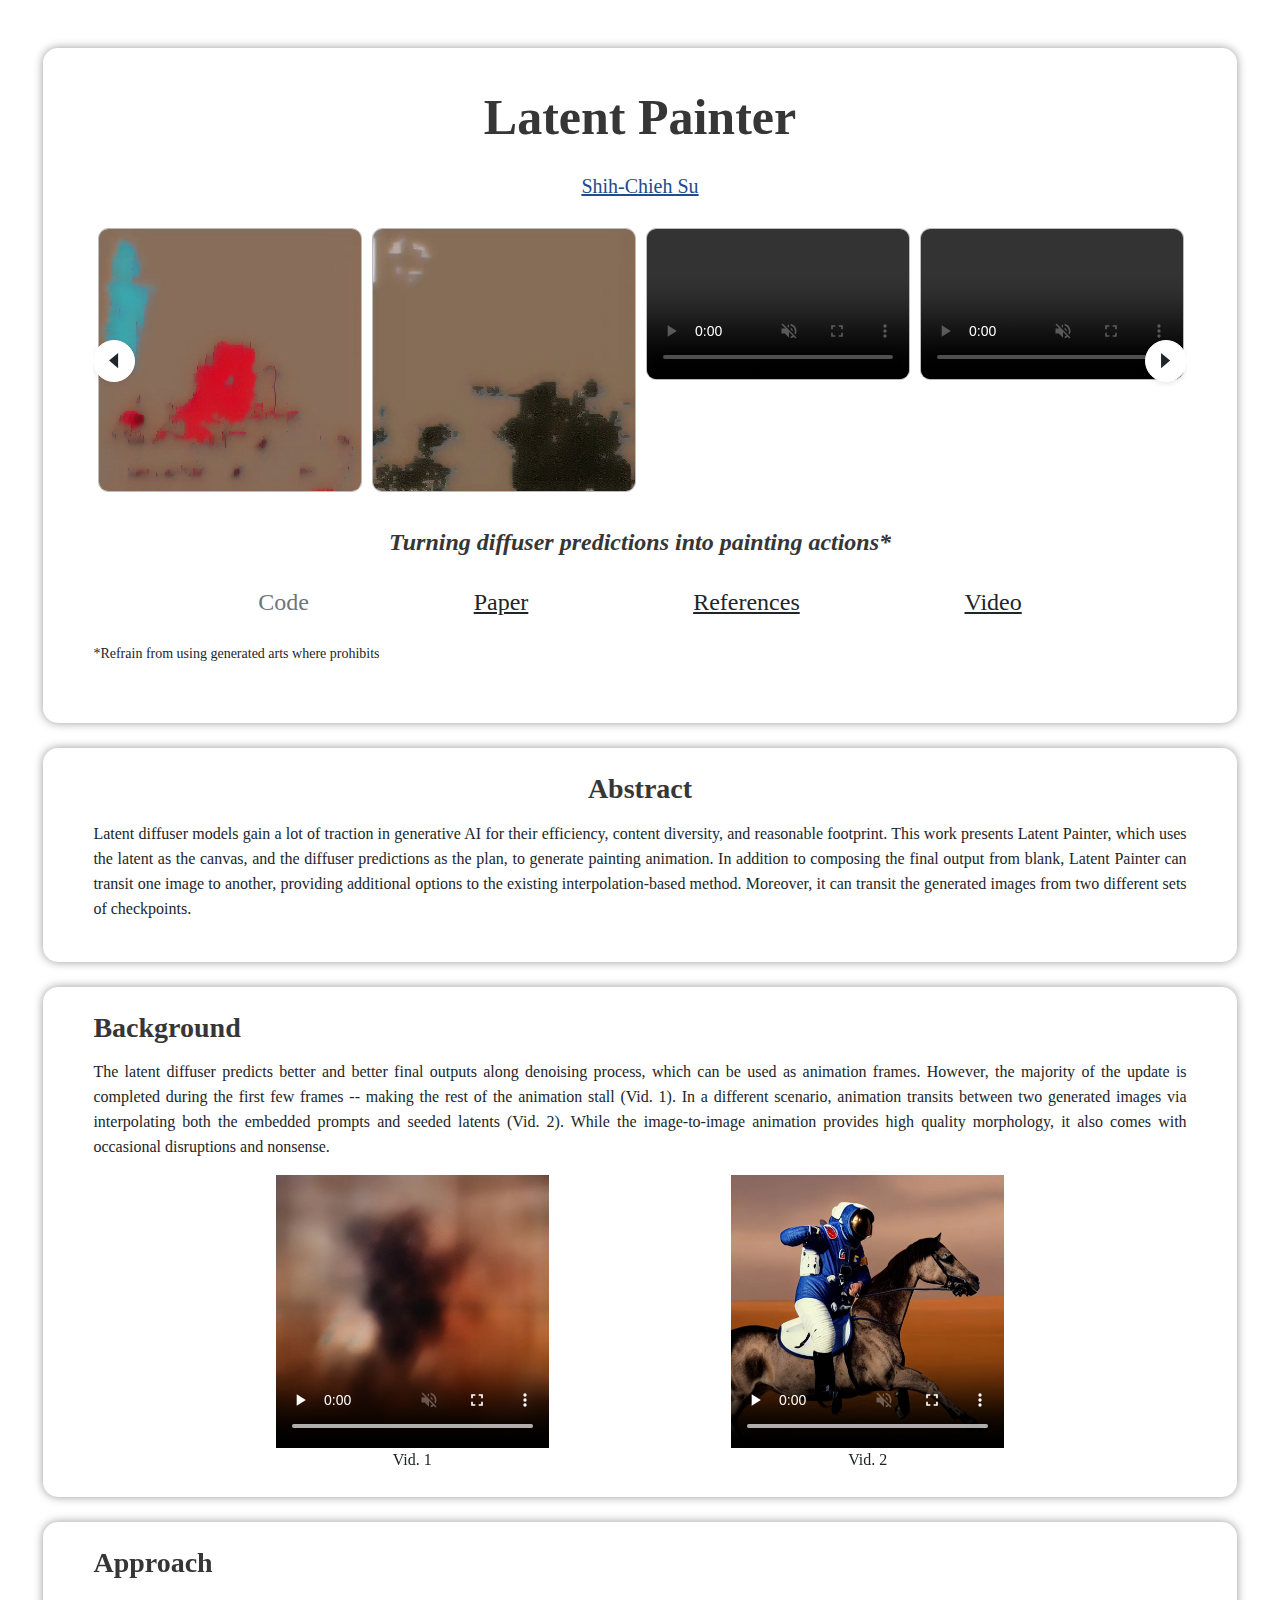
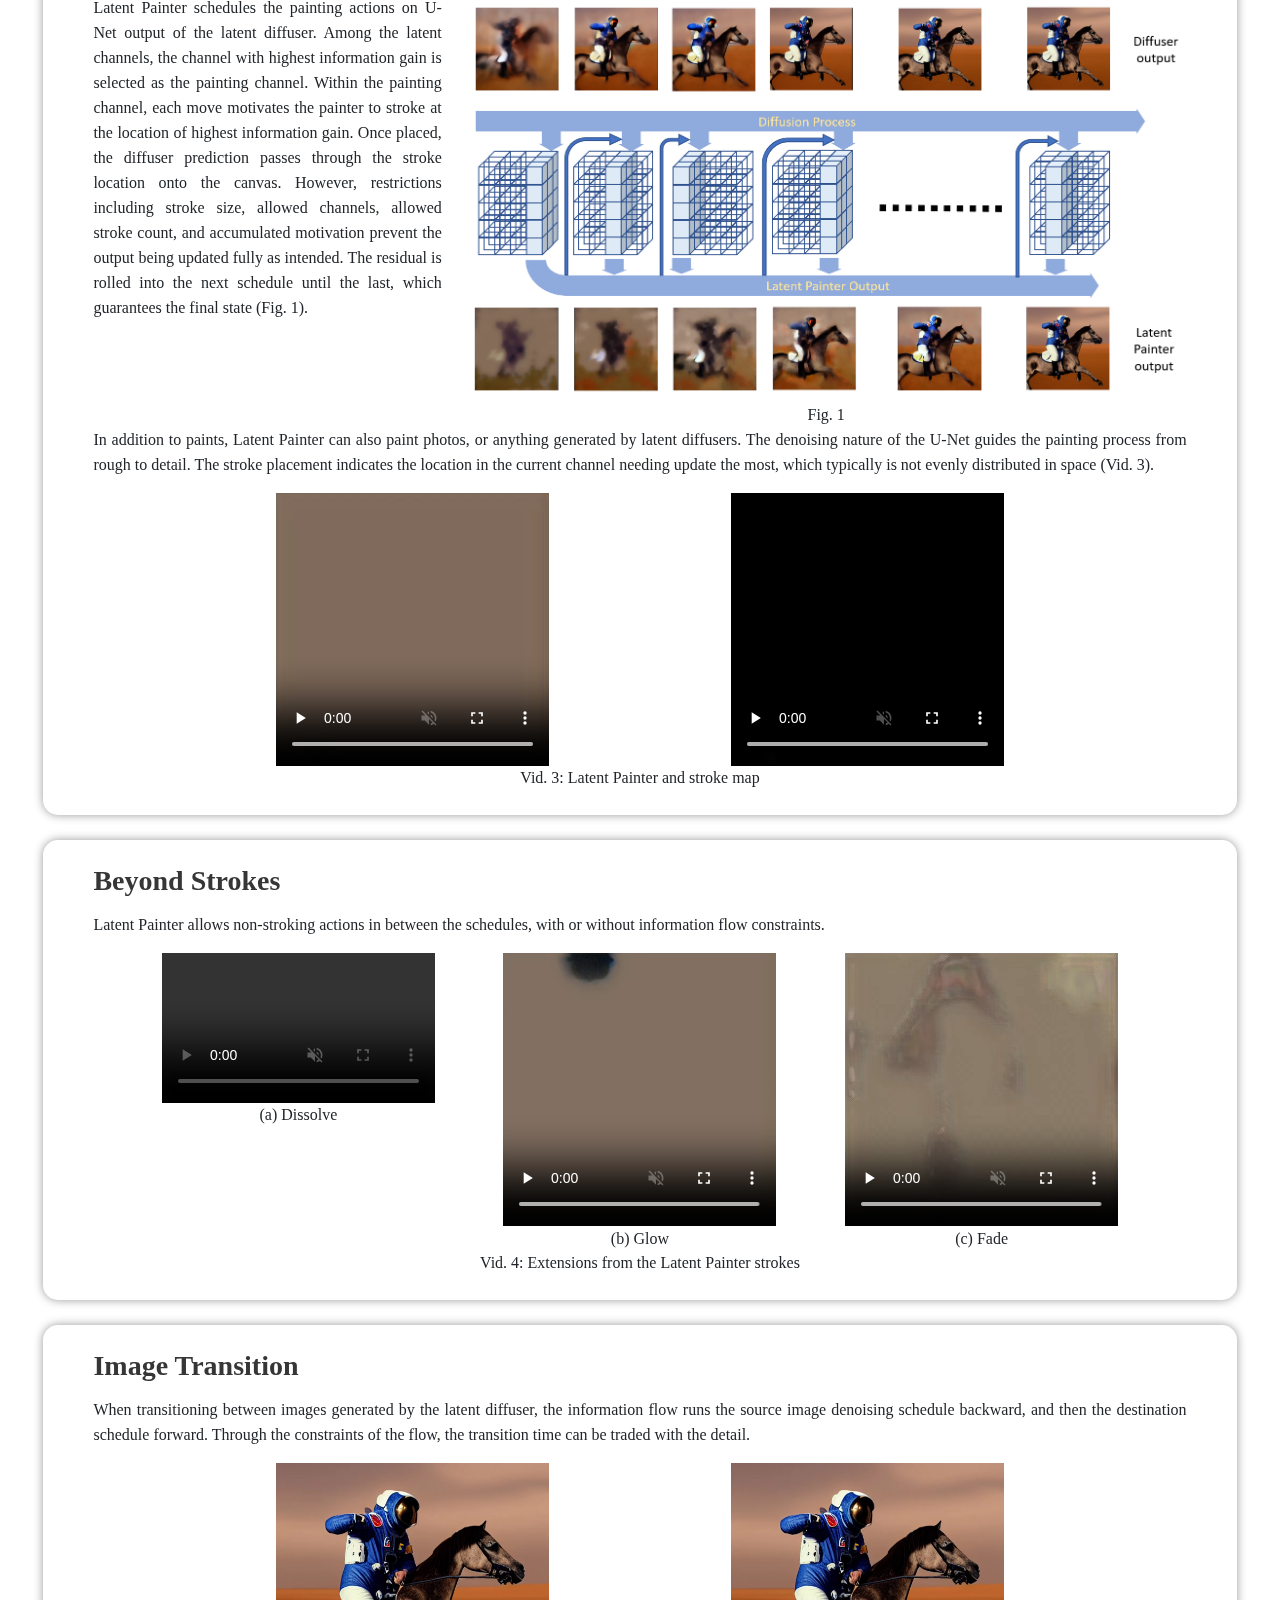
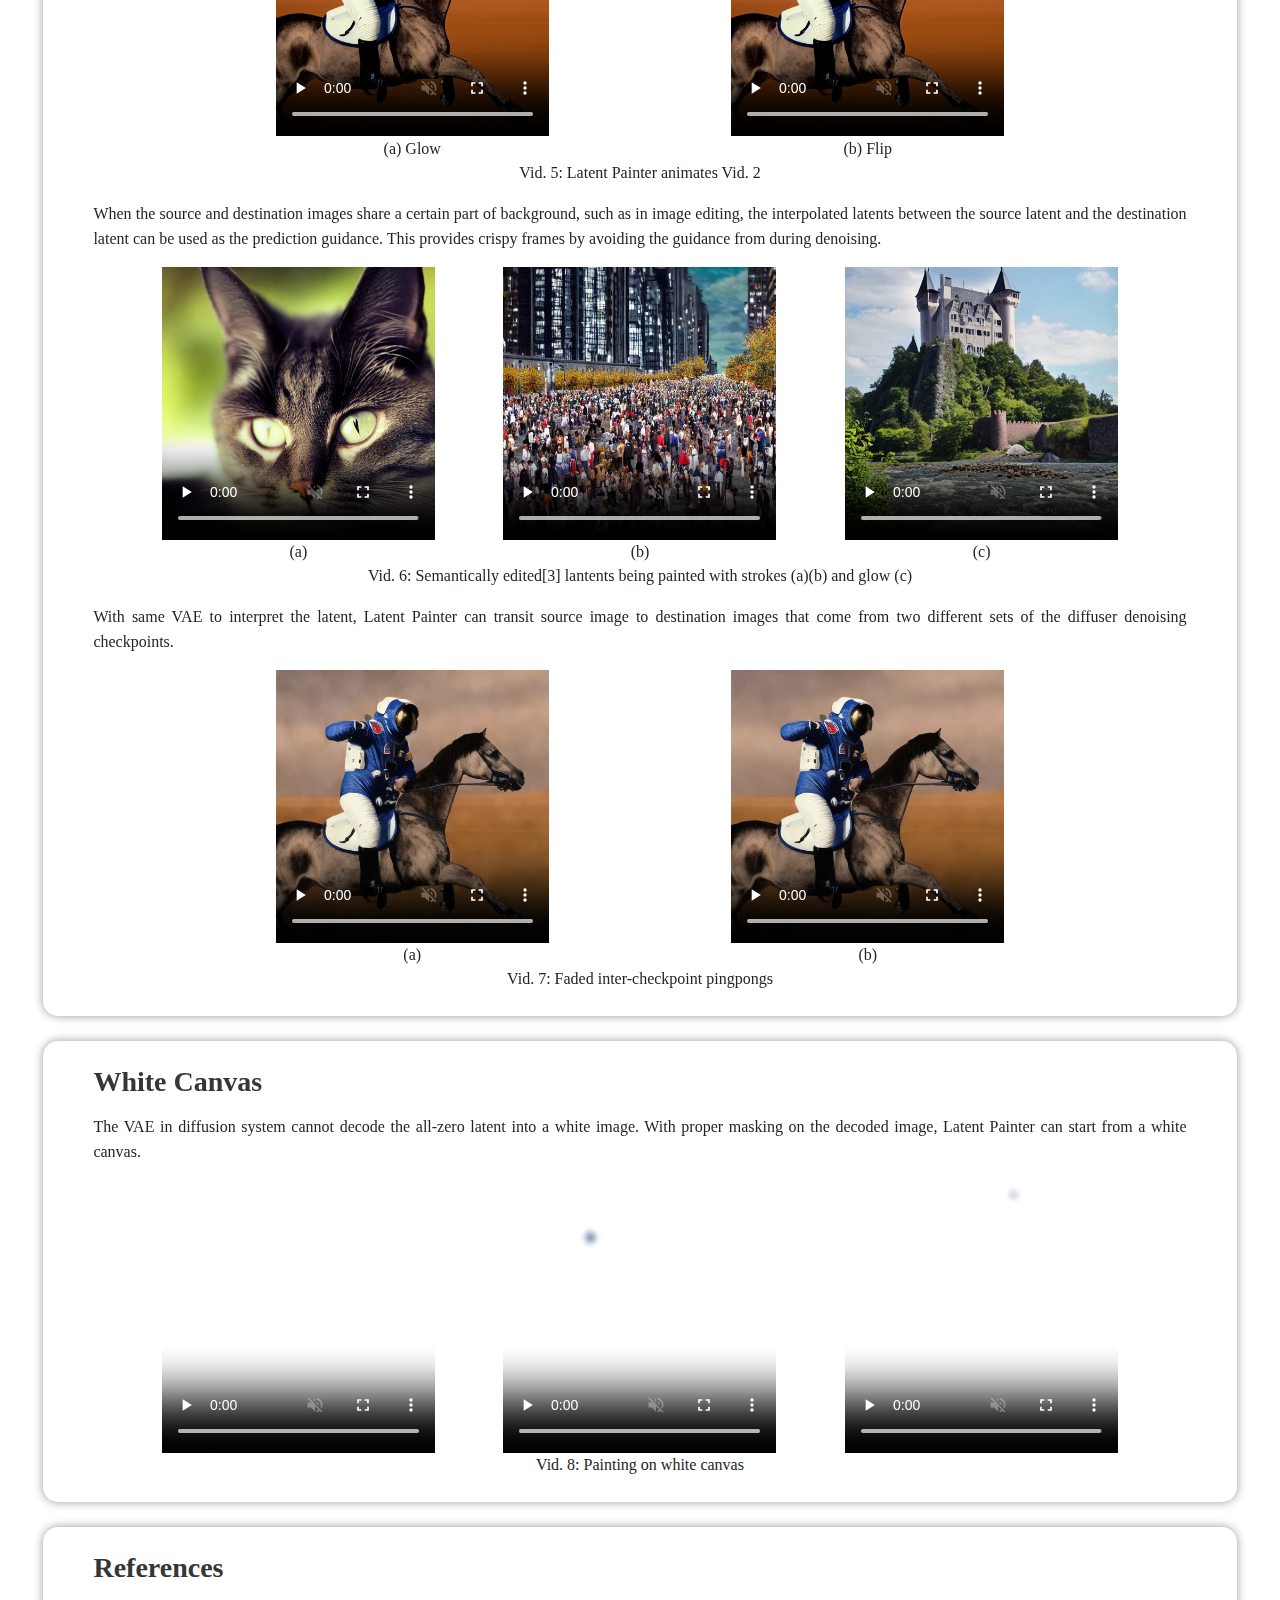
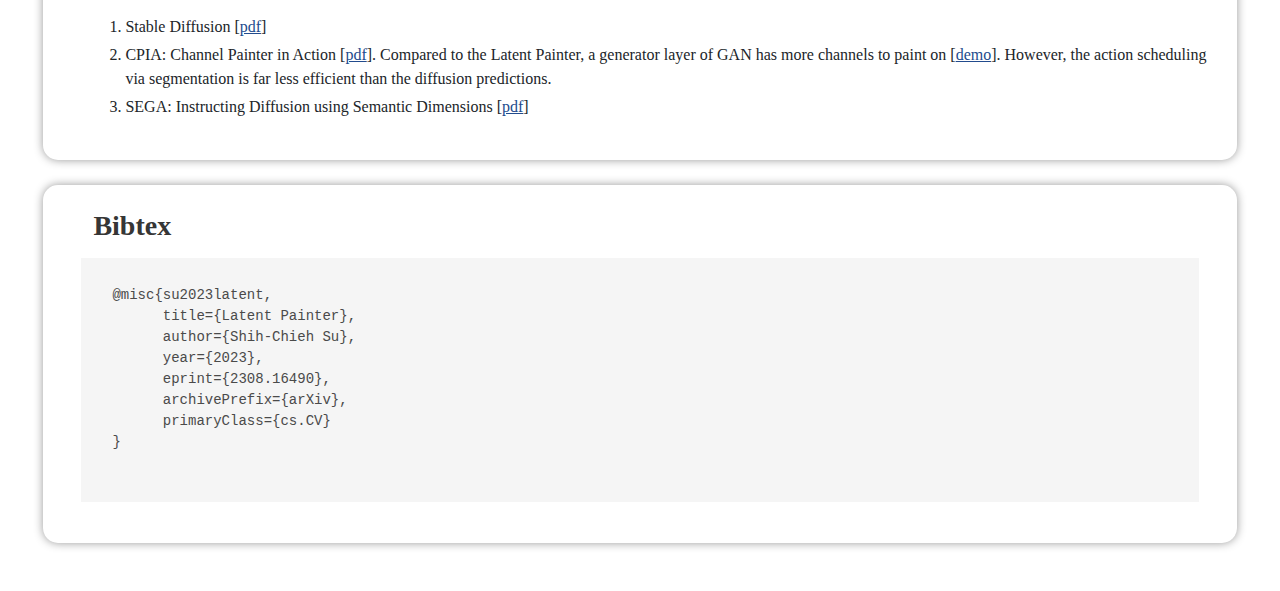
==== commit e6e1ea1f: "Re-enable paper link" ====
--- a/index.html
+++ b/index.html
@@ -77,7 +77,7 @@
   <h3 class="text-center"><em>Turning diffuser predictions into painting actions*</em></h3>
   <div class="d-md-flex justify-content-evenly mt-3">
     <a class="h4 text-secondary link-invalid">Code</a>
-    <a class="h4 text-secondary link-invalid">Paper</a>
+    <a class="h4" href="https://arxiv.org/abs/2308.16490">Paper</a>
     <a class="h4" href="#ref-block">References</a>
     <a class="h4" href="https://youtu.be/i0PuoyrjGlc">Video</a>
   </div>
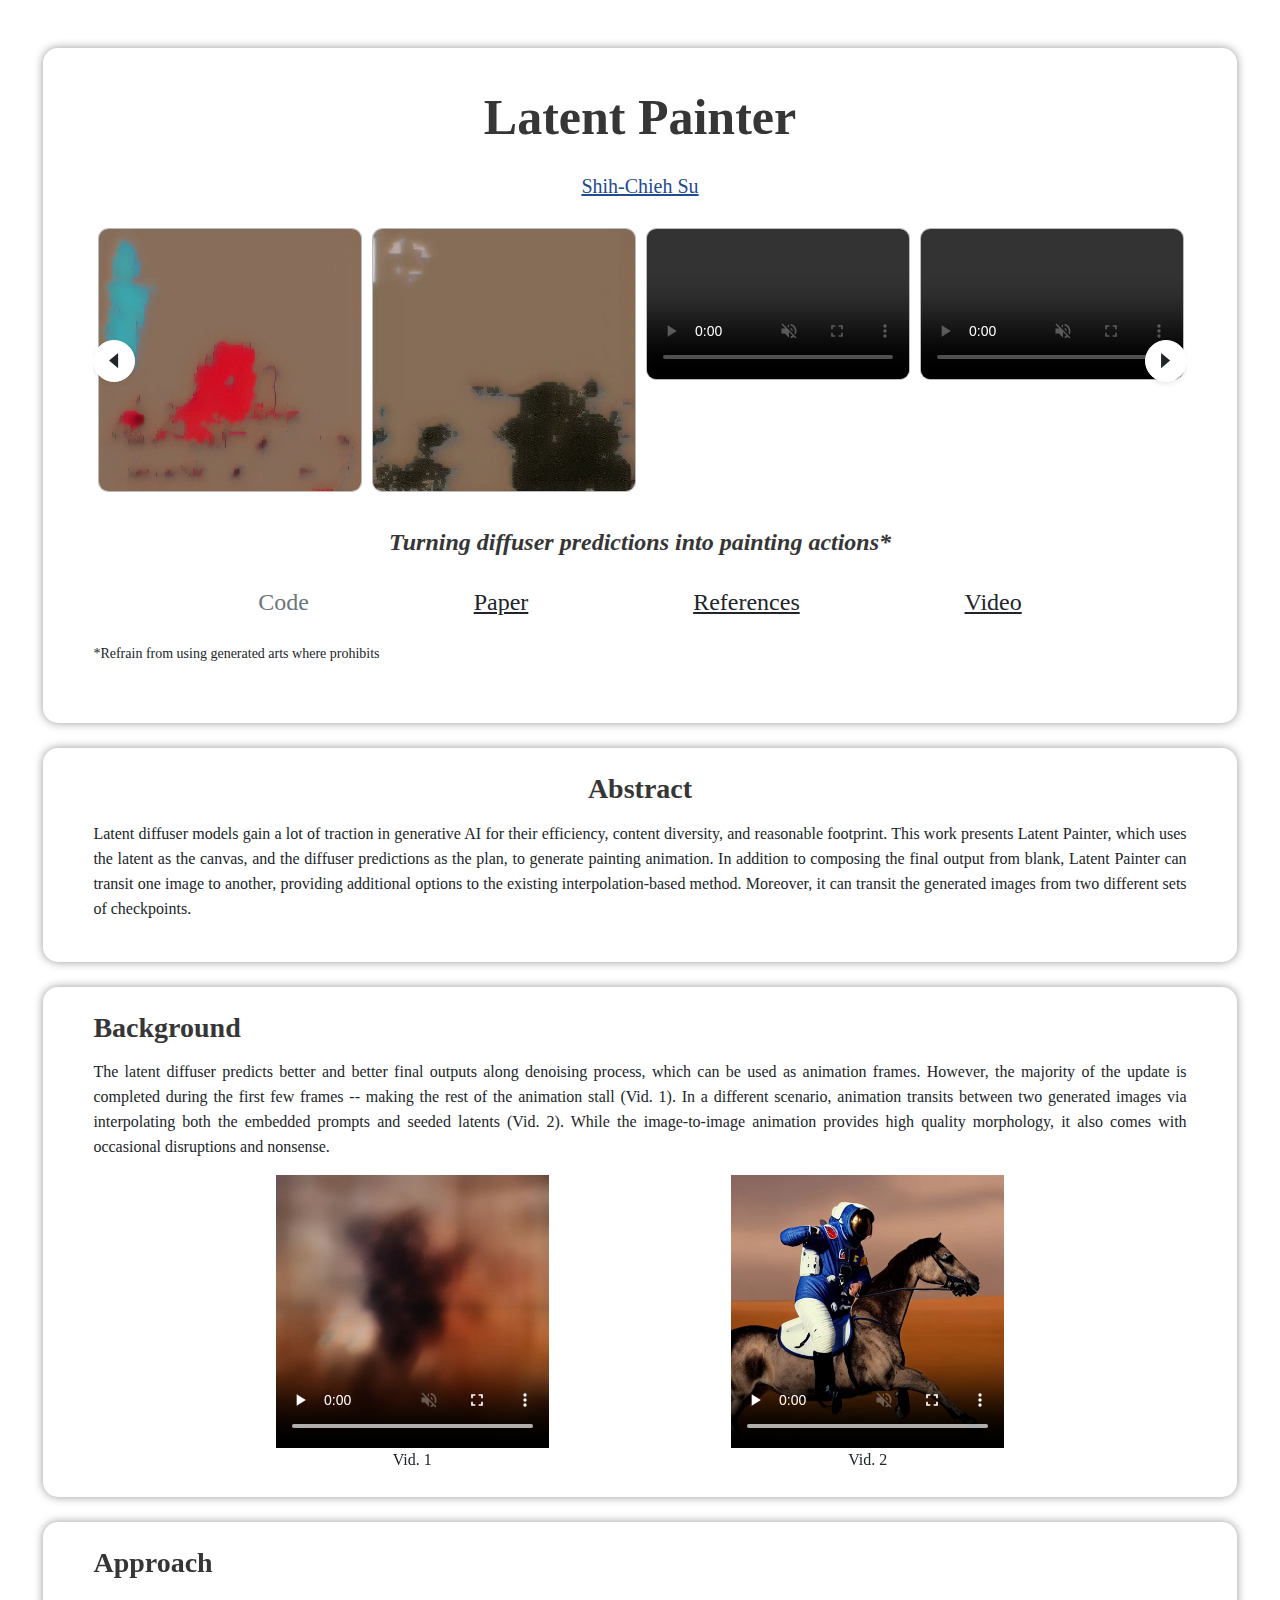
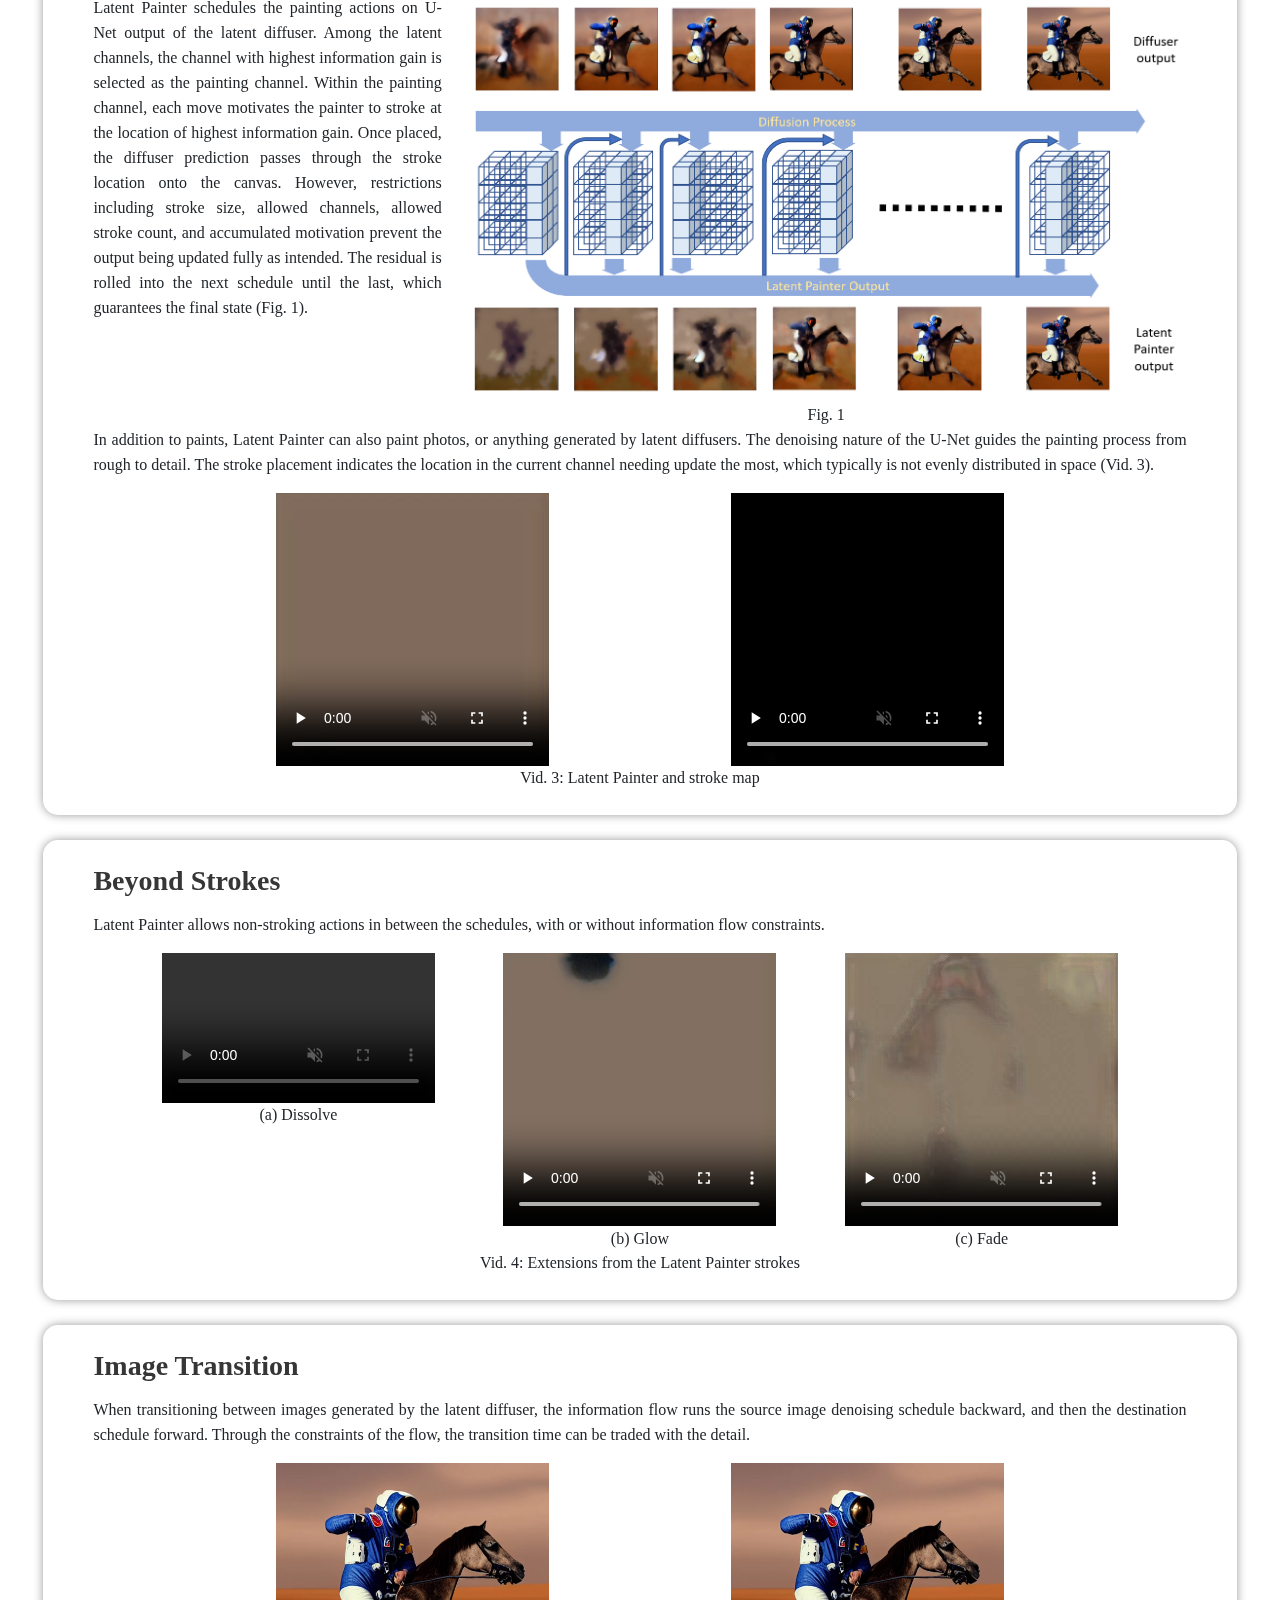
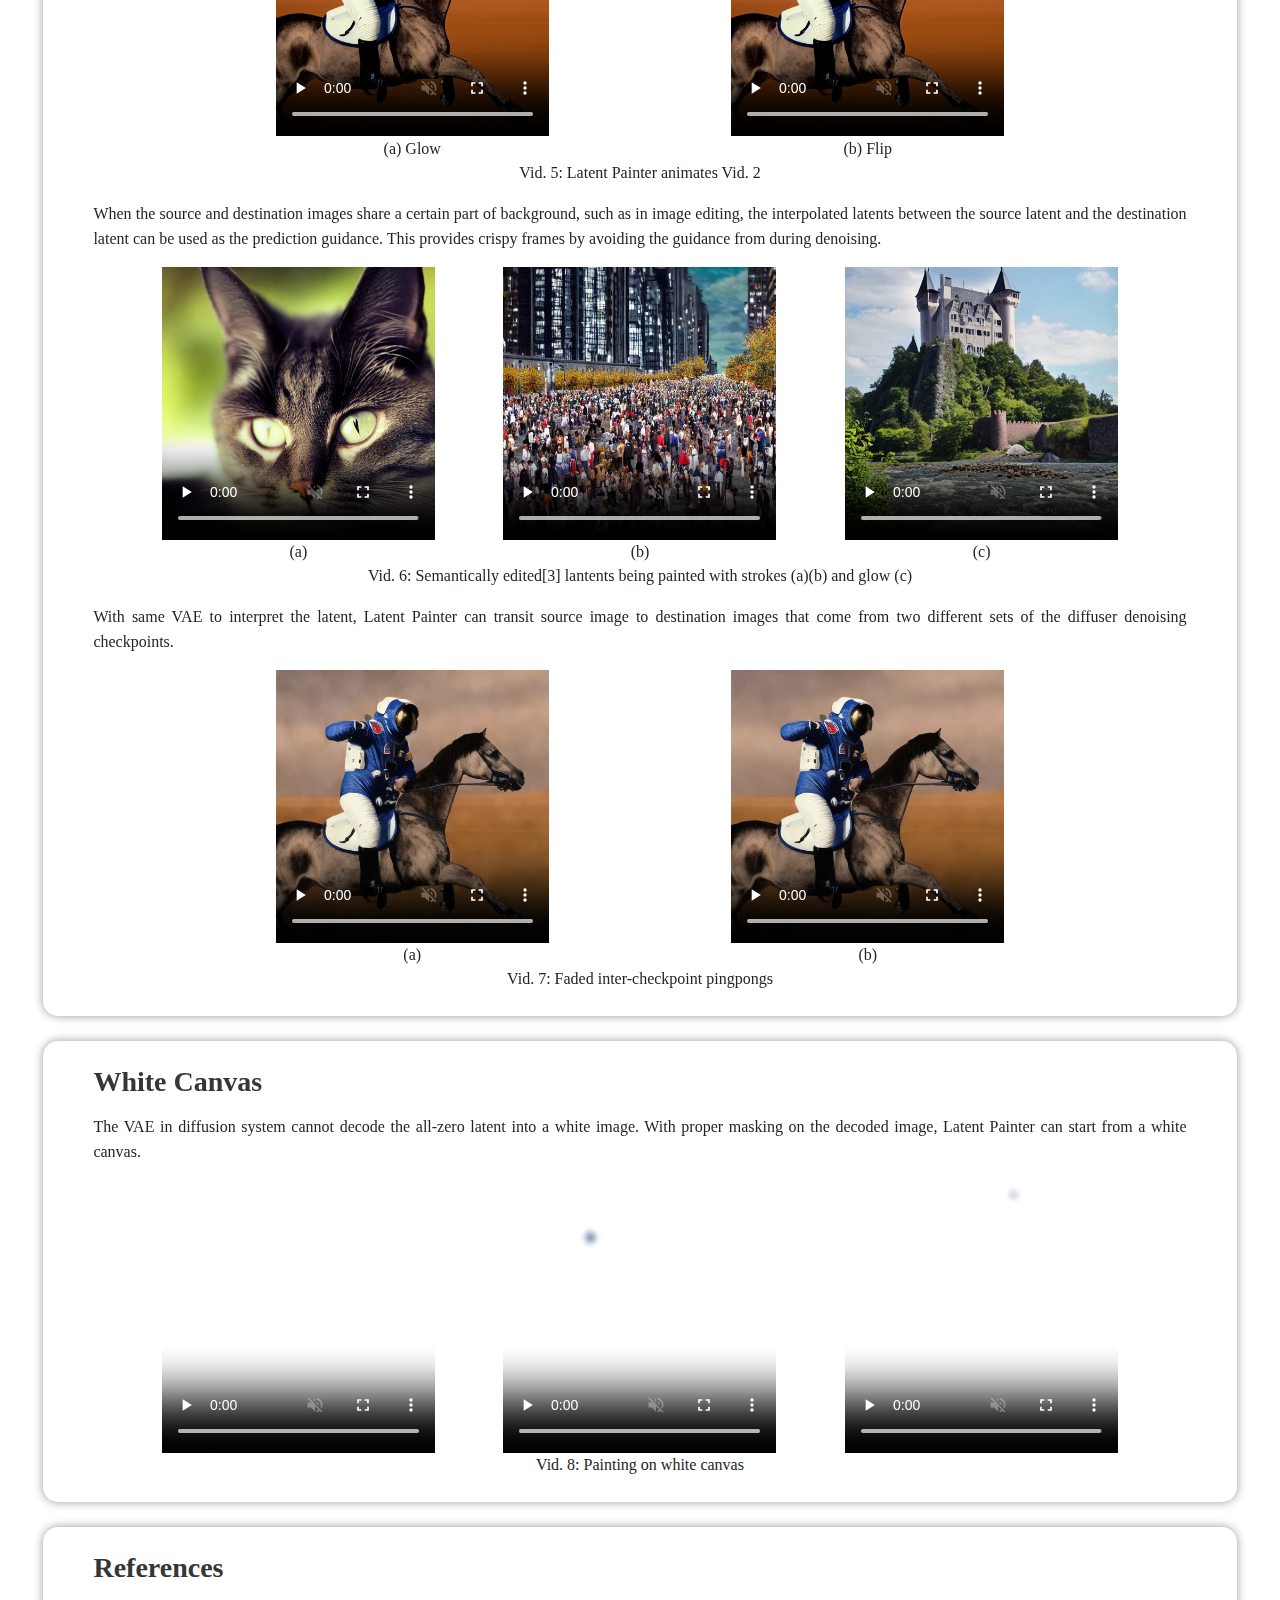
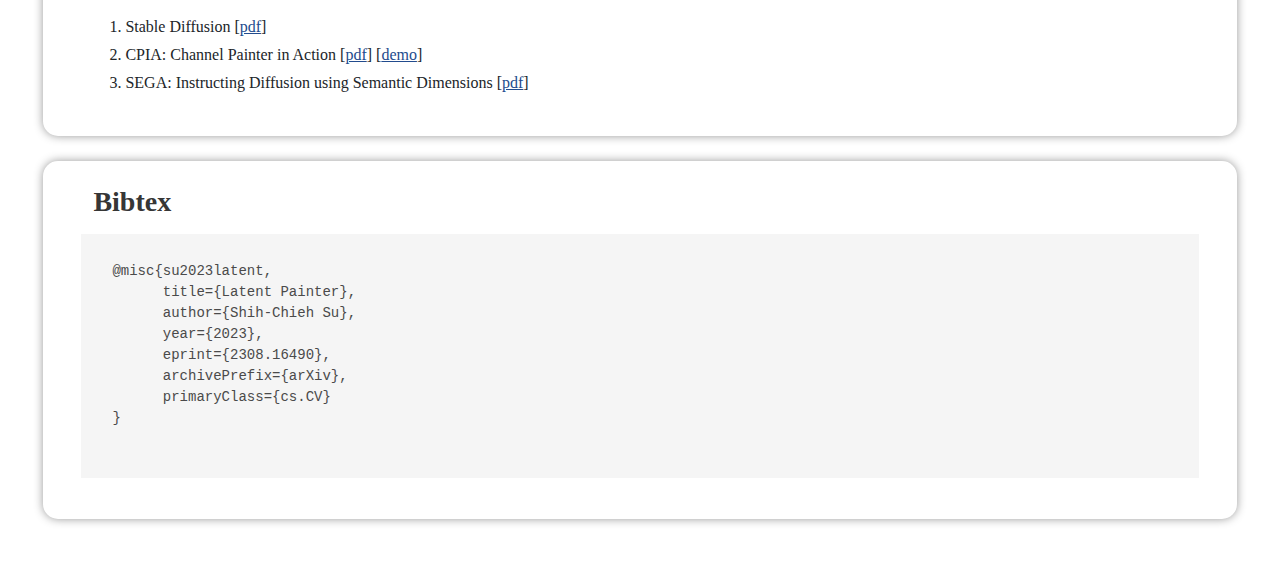
==== commit f603b9b5: "reduced references" ====
--- a/index.html
+++ b/index.html
@@ -259,14 +259,17 @@
   <h2 id="ref-block">References</h2>
   <ol>
     <li>
-      Stable Diffusion [<a href="https://arxiv.org/abs/2112.10752">pdf</a>]
+      Stable Diffusion 
+	  [<a href="https://arxiv.org/abs/2112.10752">pdf</a>]
     </li>
     <li>
-      CPIA: Channel Painter in Action [<a href="https://arxiv.org/pdf/1908.04694.pdf">pdf</a>].
-      Compared to the Latent Painter, a generator layer of GAN has more channels to paint on [<a href="https://github.com/jessysu/cpia">demo</a>]. However, the action scheduling via segmentation is far less efficient than the diffusion predictions.
+      CPIA: Channel Painter in Action 
+	  [<a href="https://arxiv.org/pdf/1908.04694.pdf">pdf</a>]
+      [<a href="https://github.com/jessysu/cpia">demo</a>]
     </li>
     <li>
-      SEGA: Instructing Diffusion using Semantic Dimensions [<a href="https://arxiv.org/abs/2301.12247">pdf</a>]
+      SEGA: Instructing Diffusion using Semantic Dimensions 
+	  [<a href="https://arxiv.org/abs/2301.12247">pdf</a>]
     </li>
   </ol>
 </div>
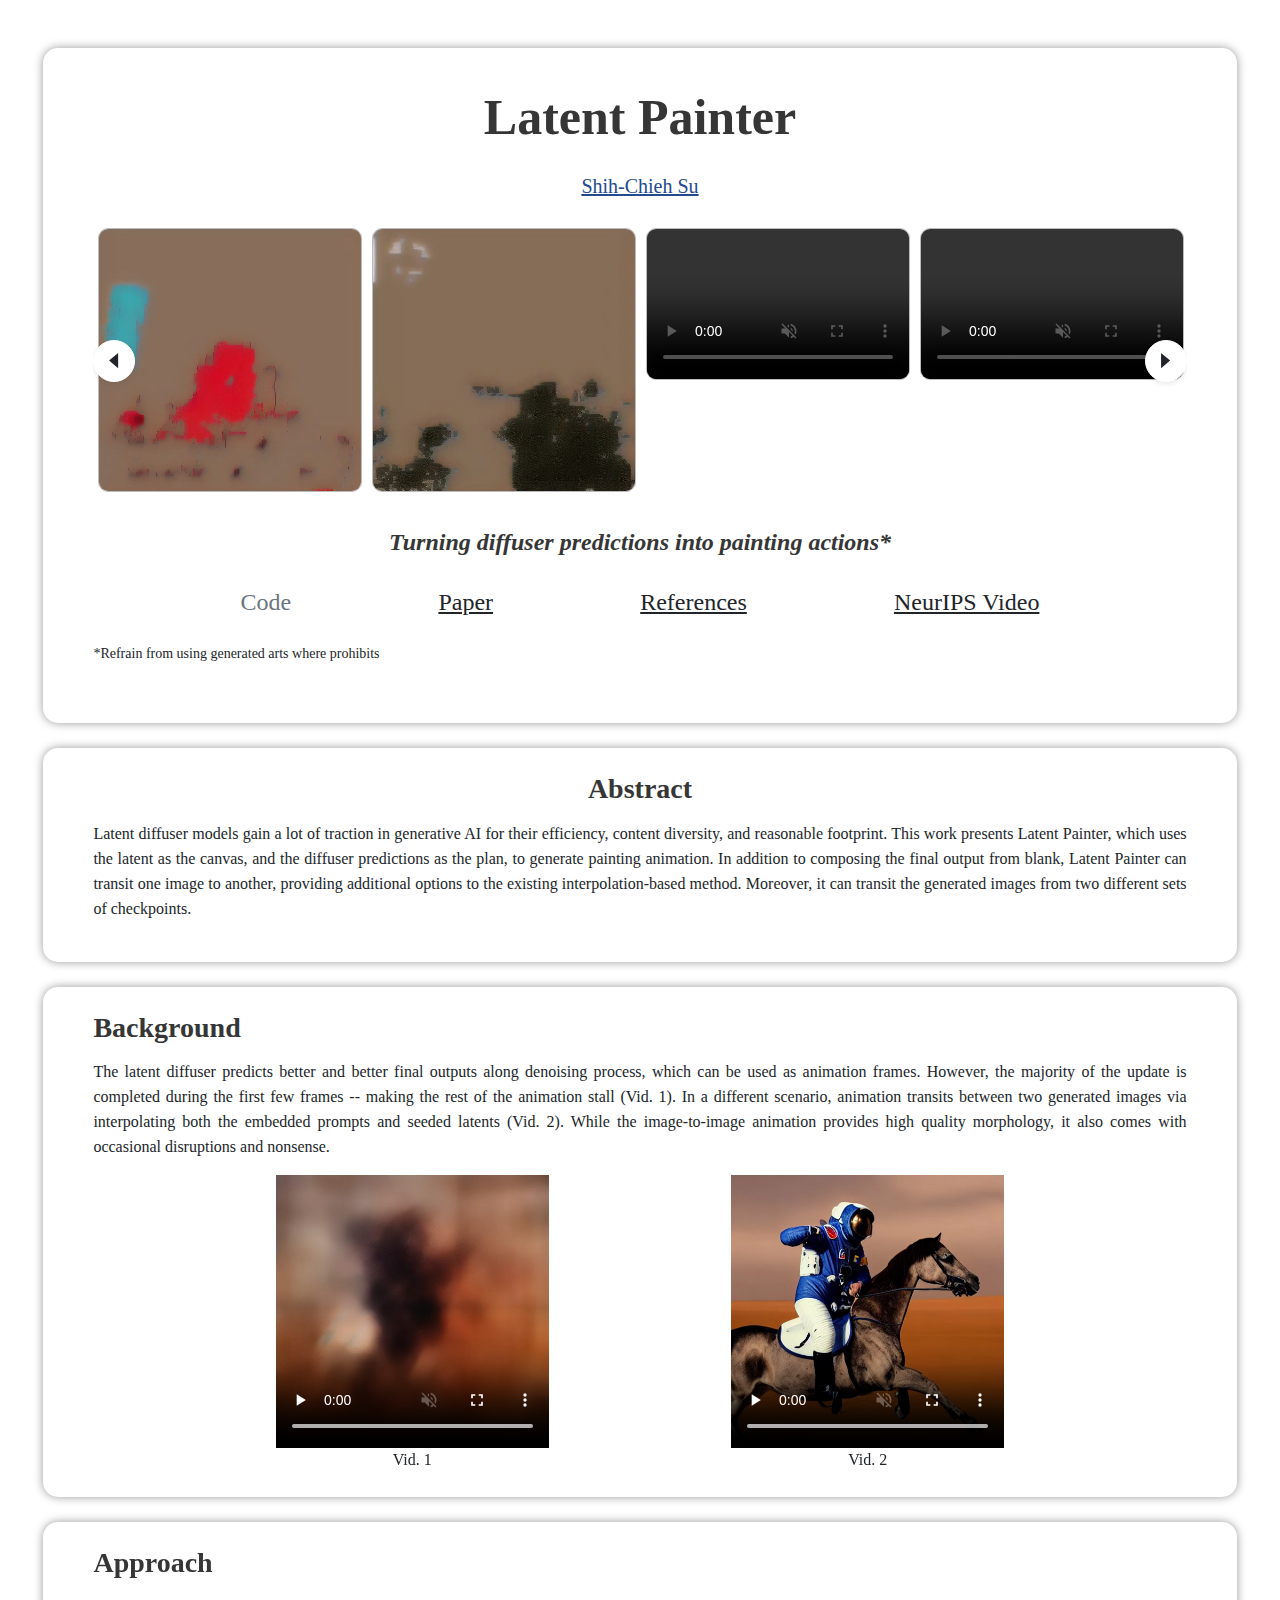
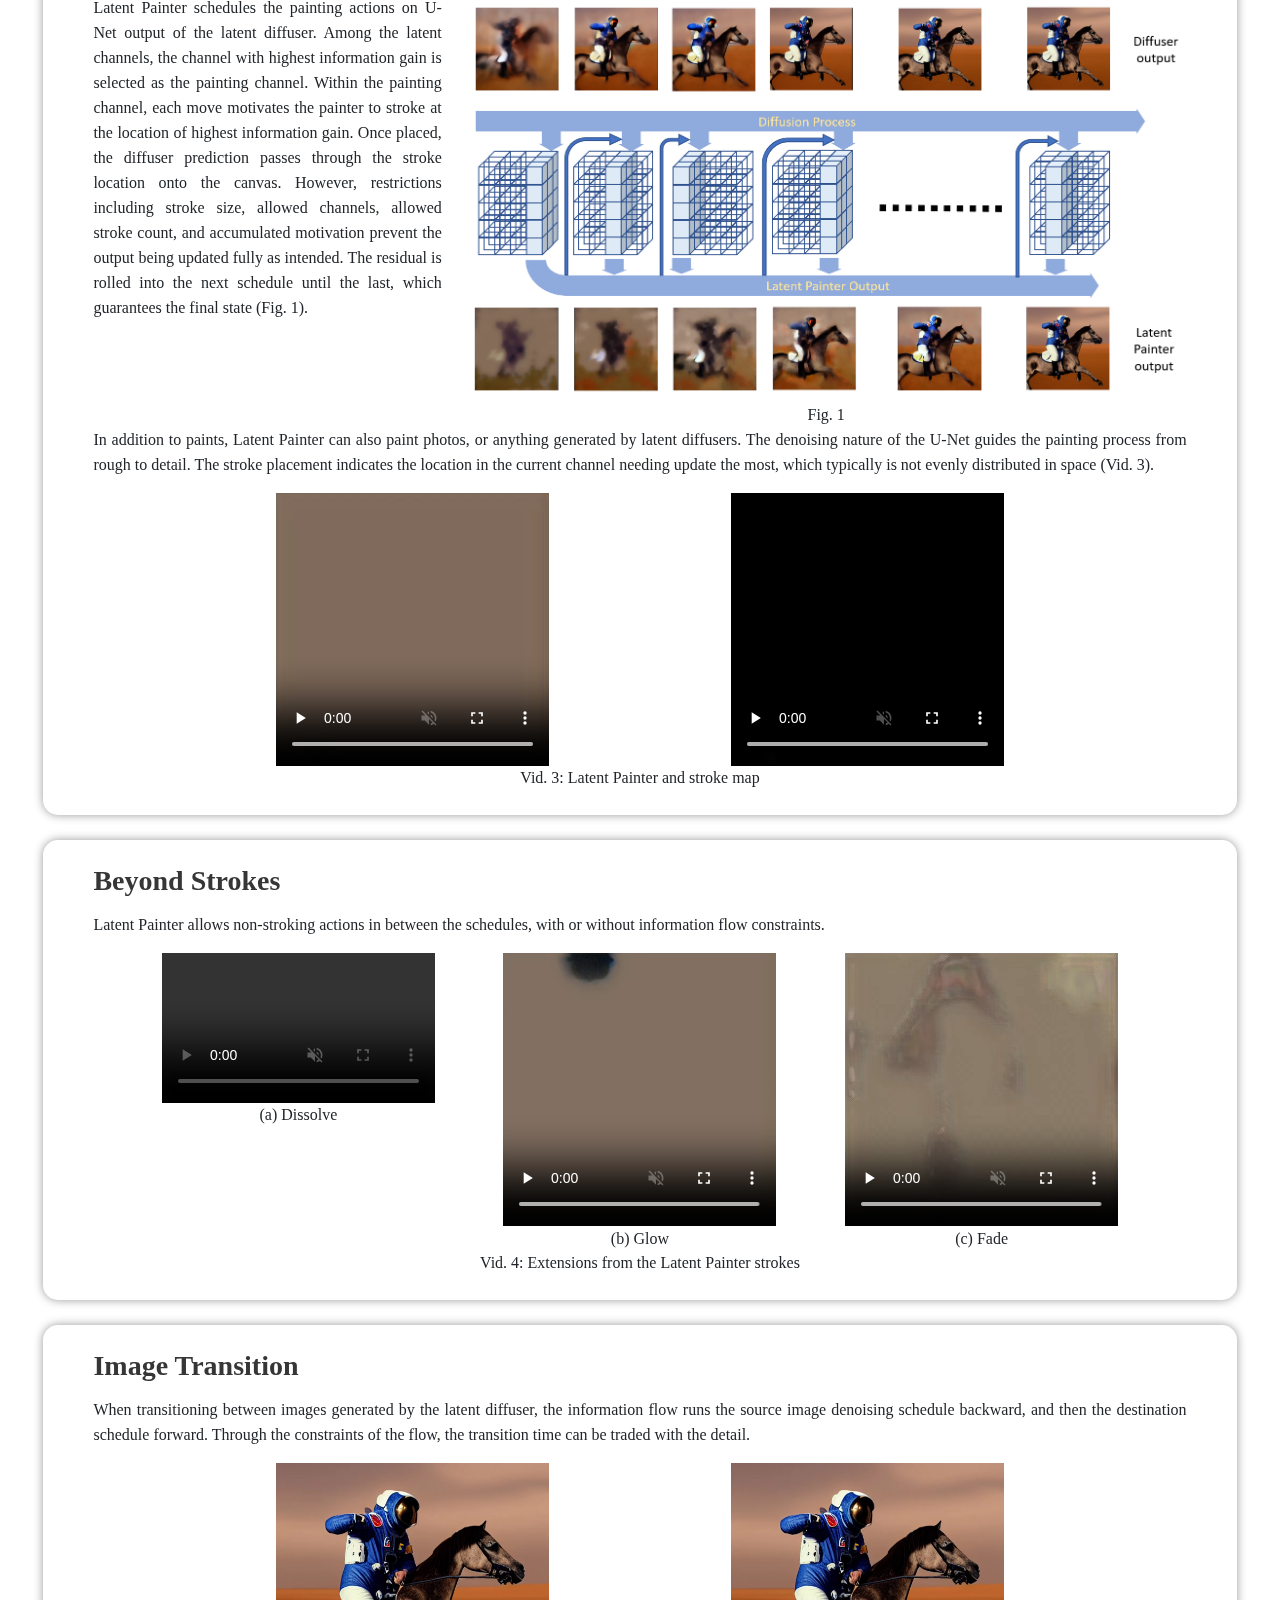
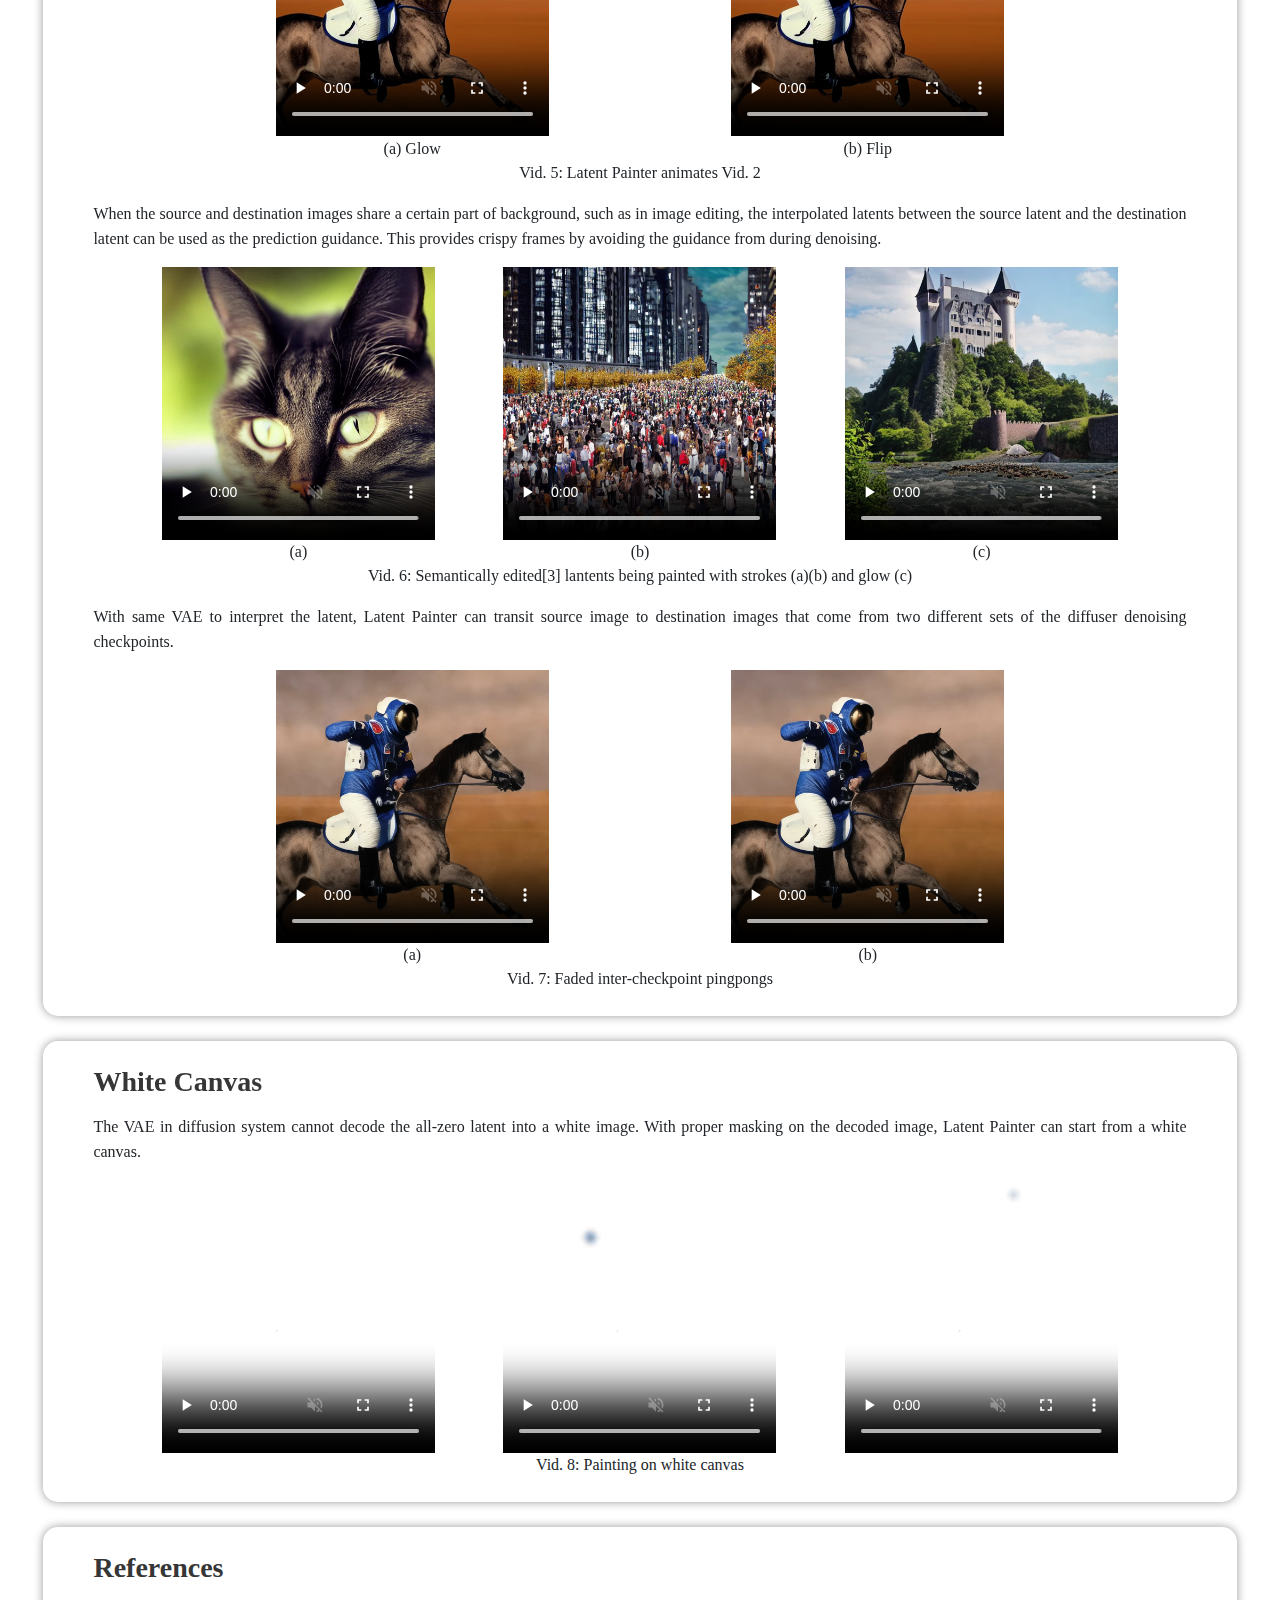
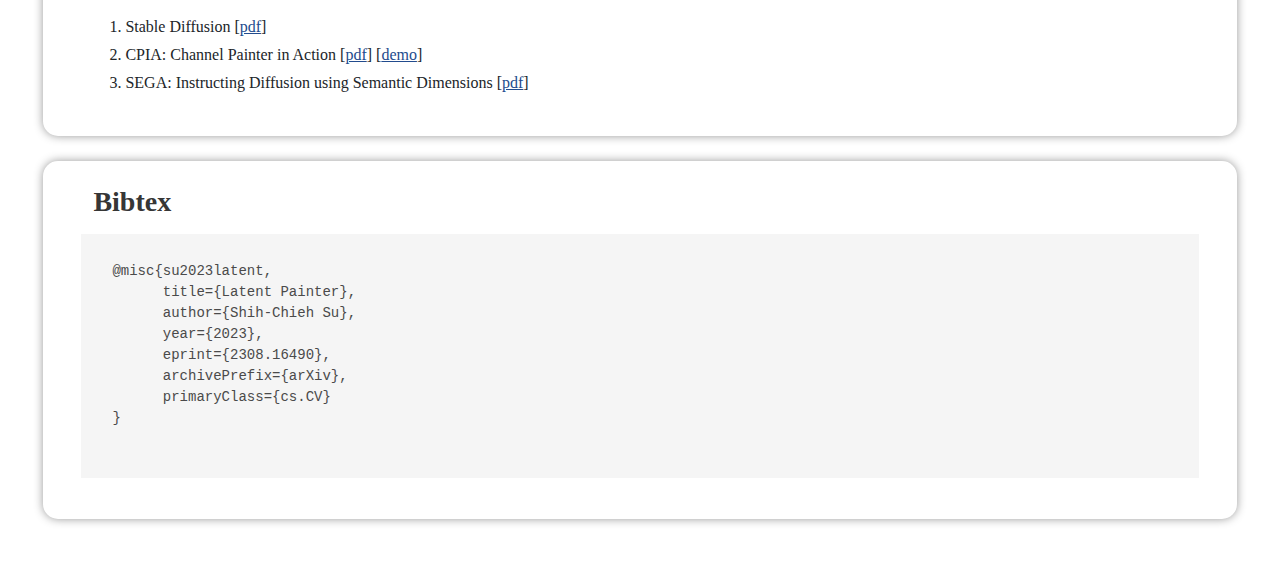
==== commit d65a4078: "added neurips demo link" ====
--- a/index.html
+++ b/index.html
@@ -79,7 +79,10 @@
     <a class="h4 text-secondary link-invalid">Code</a>
     <a class="h4" href="https://arxiv.org/abs/2308.16490">Paper</a>
     <a class="h4" href="#ref-block">References</a>
+	<!--
     <a class="h4" href="https://youtu.be/i0PuoyrjGlc">Video</a>
+	-->
+    <a class="h4" href="https://nips.cc/virtual/2023/event/81840">NeurIPS Video</a>
   </div>
   <p class="small mt-3">
     *Refrain from using generated arts where prohibits
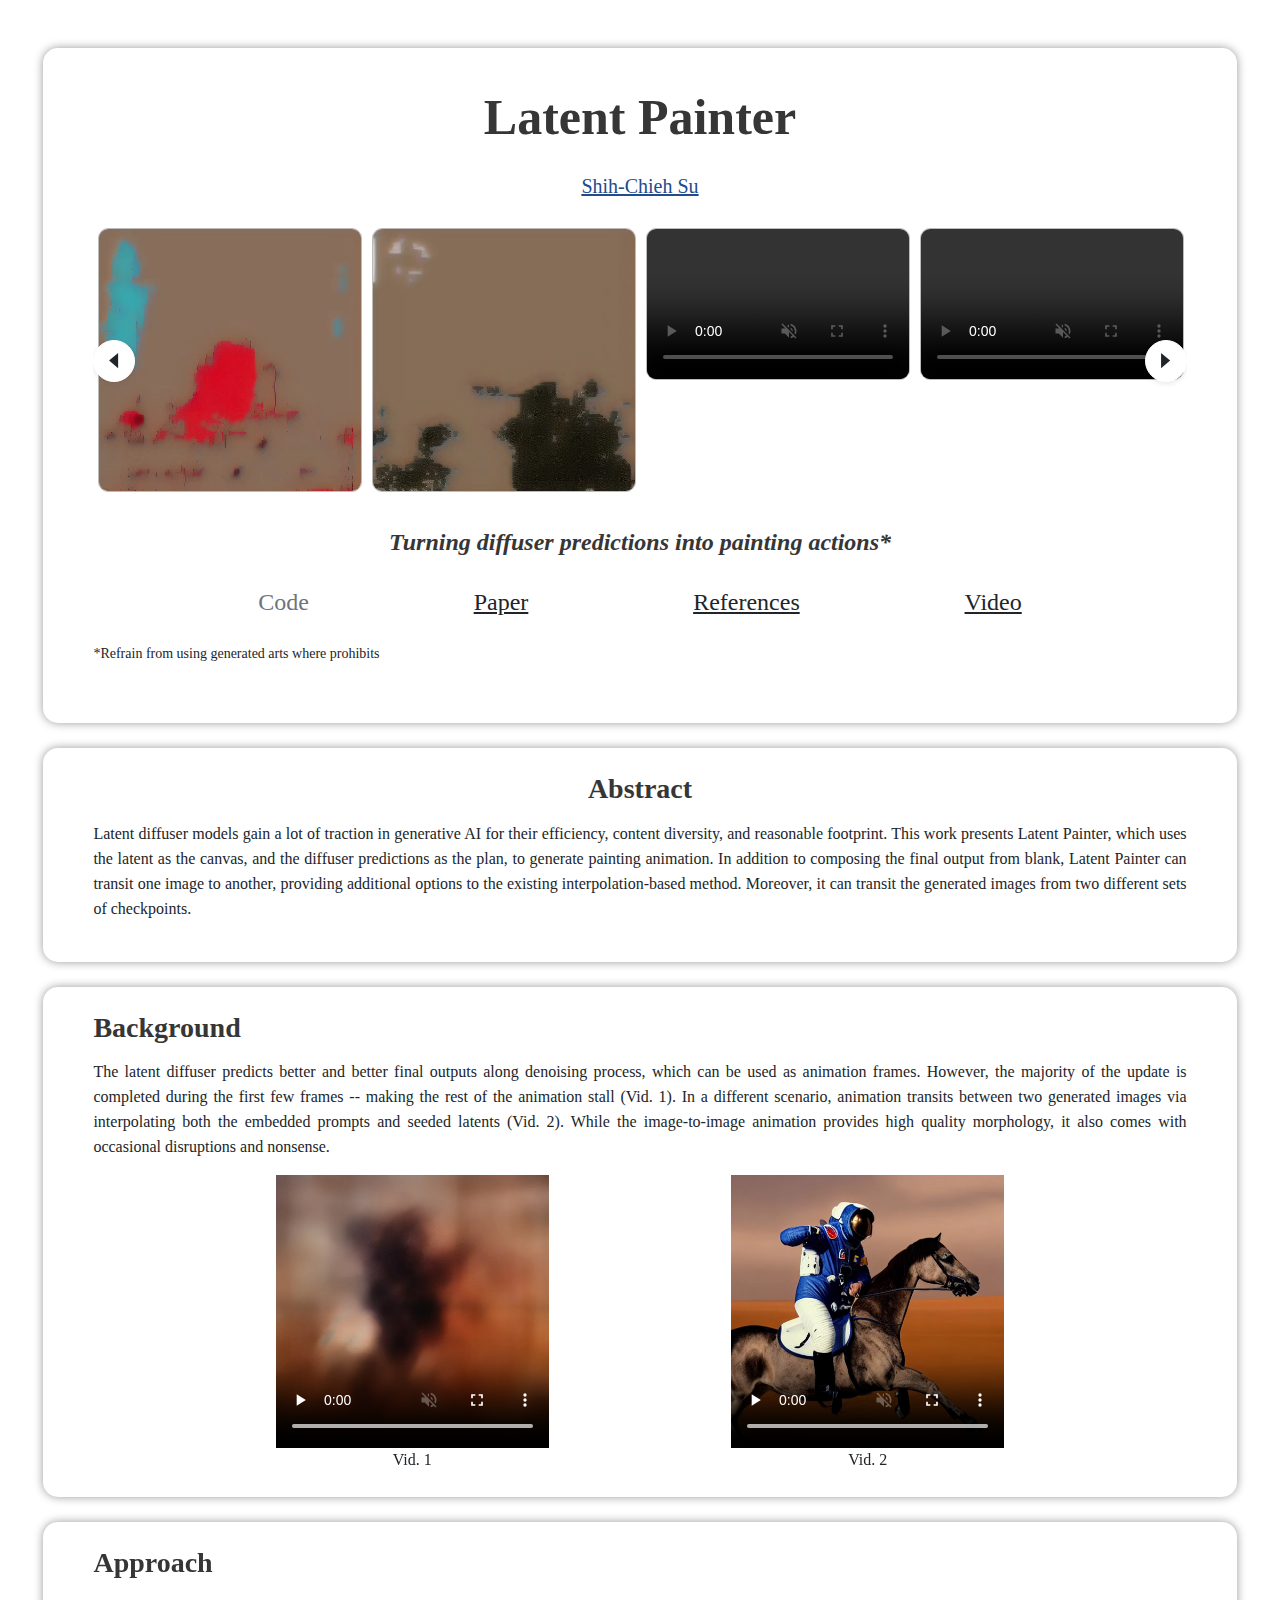
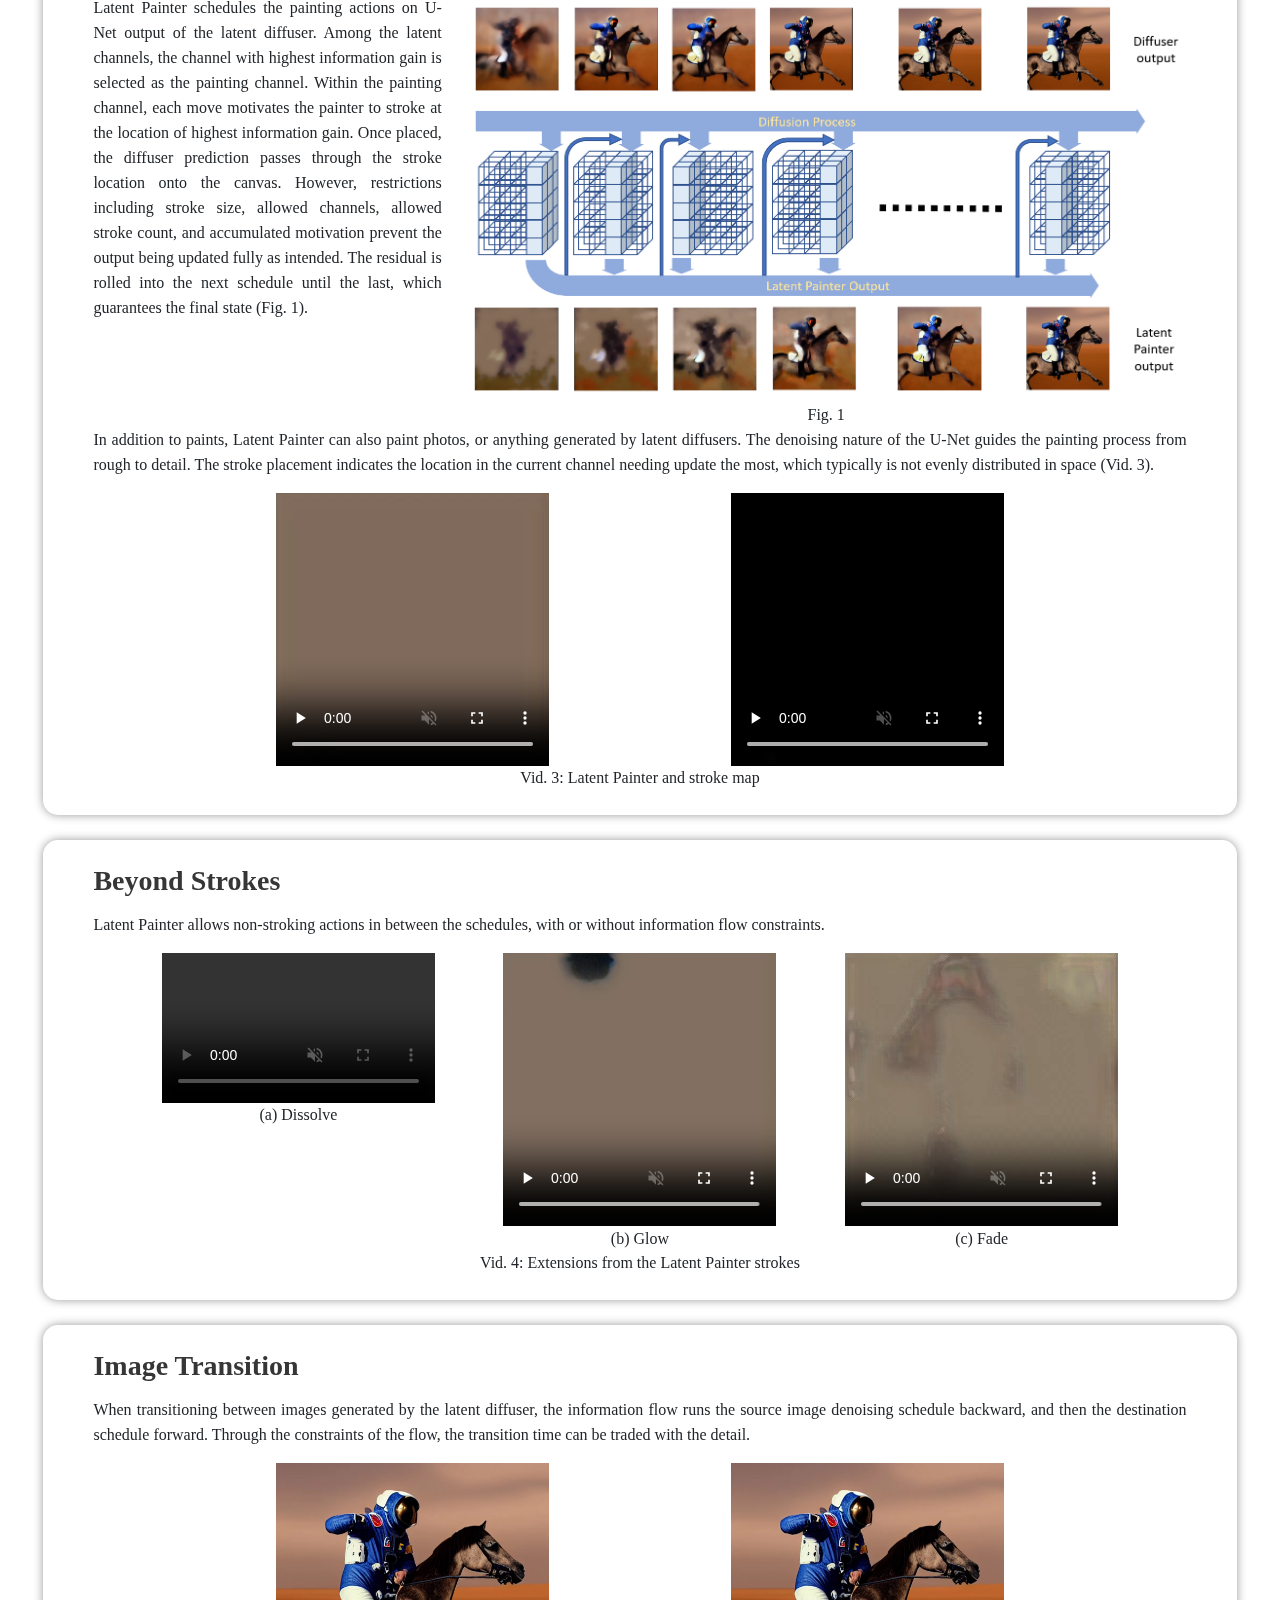
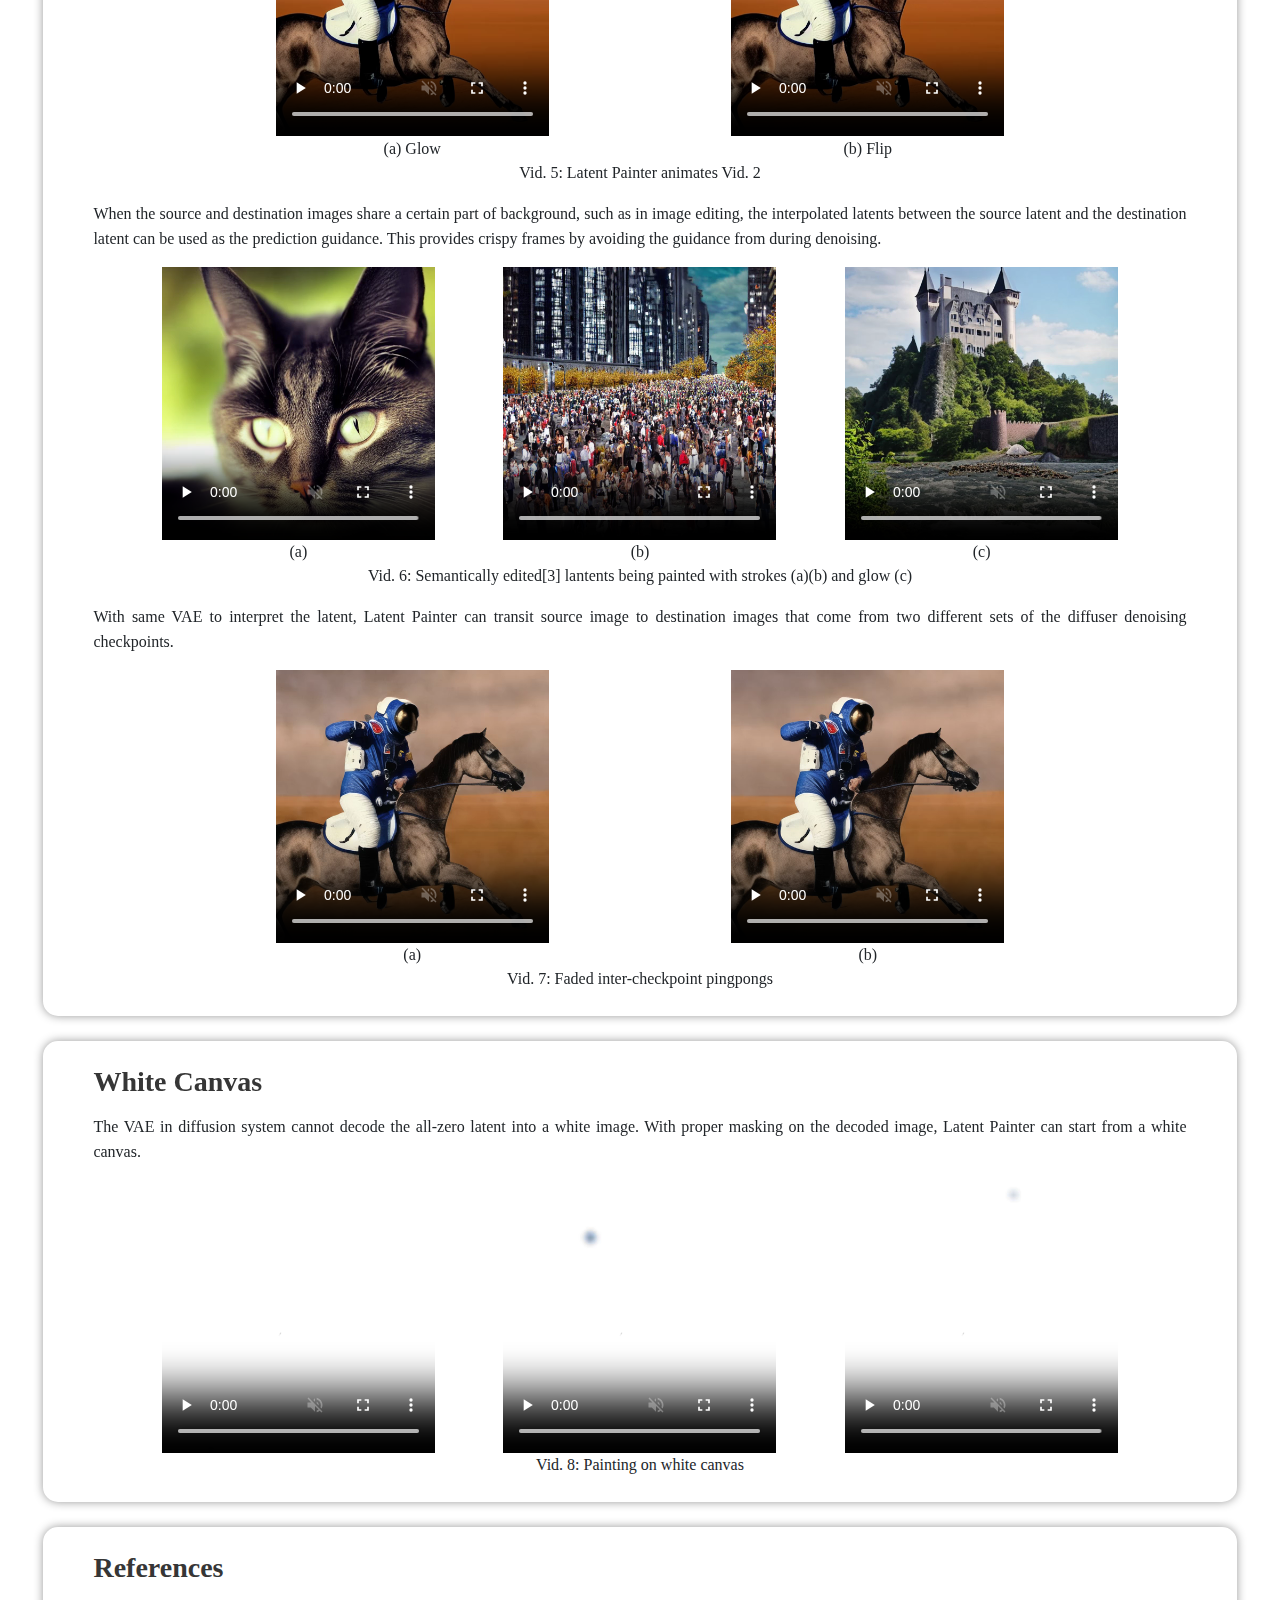
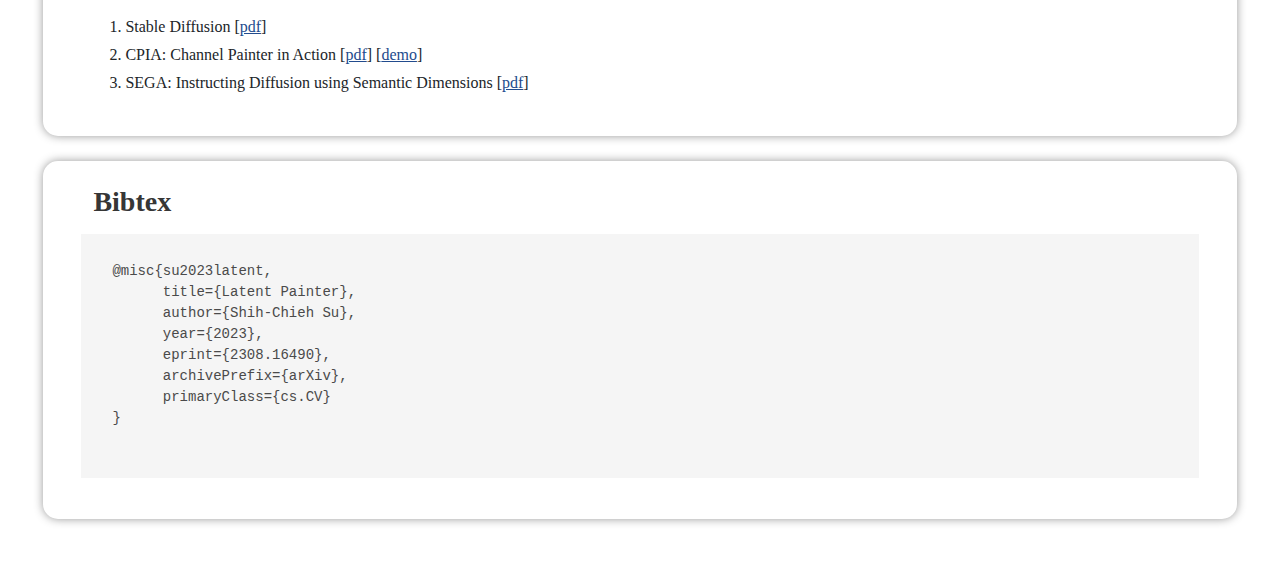
==== commit be481850: "revert the video link" ====
--- a/index.html
+++ b/index.html
@@ -79,10 +79,10 @@
     <a class="h4 text-secondary link-invalid">Code</a>
     <a class="h4" href="https://arxiv.org/abs/2308.16490">Paper</a>
     <a class="h4" href="#ref-block">References</a>
+    <a class="h4" href="https://youtu.be/i0PuoyrjGlc">Video</a>
 	<!--
-    <a class="h4" href="https://youtu.be/i0PuoyrjGlc">Video</a>
+    <a class="h4" href="https://nips.cc/virtual/2023/event/81840">NeurIPS Video</a>
 	-->
-    <a class="h4" href="https://nips.cc/virtual/2023/event/81840">NeurIPS Video</a>
   </div>
   <p class="small mt-3">
     *Refrain from using generated arts where prohibits
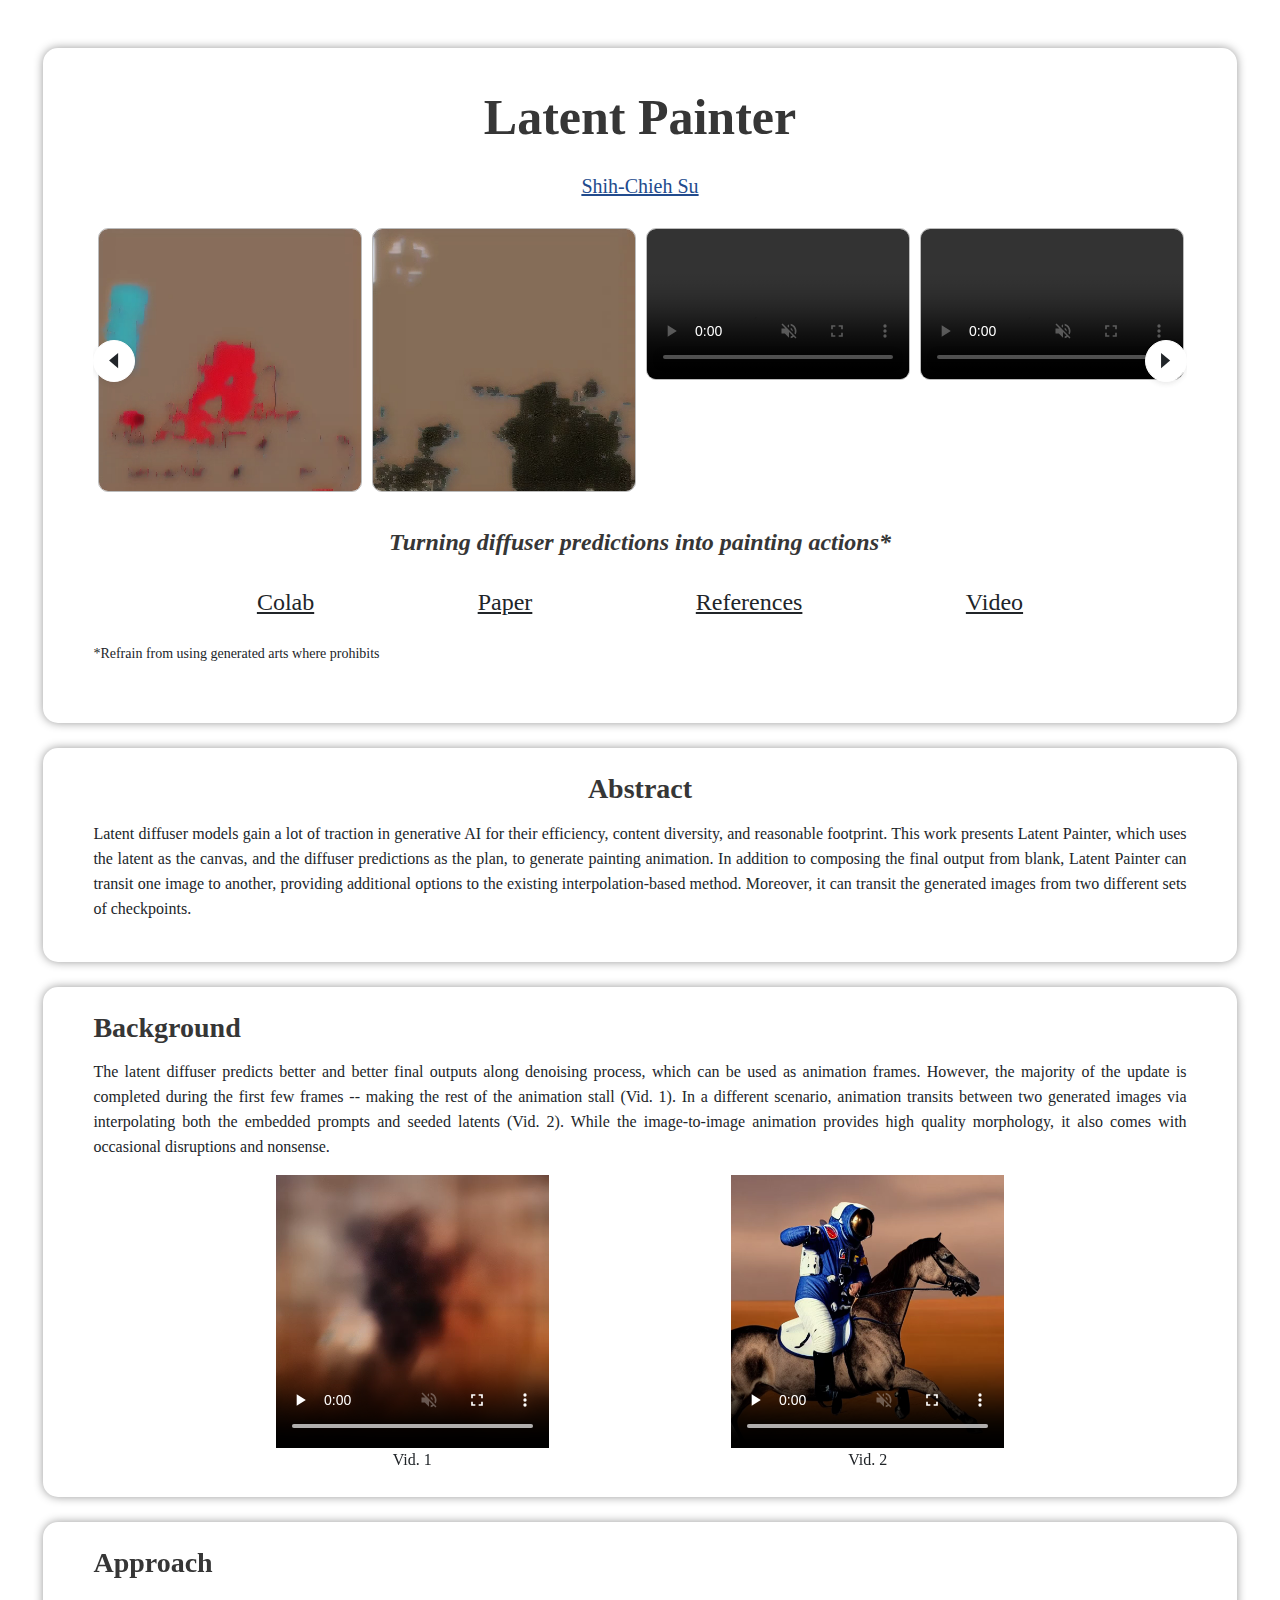
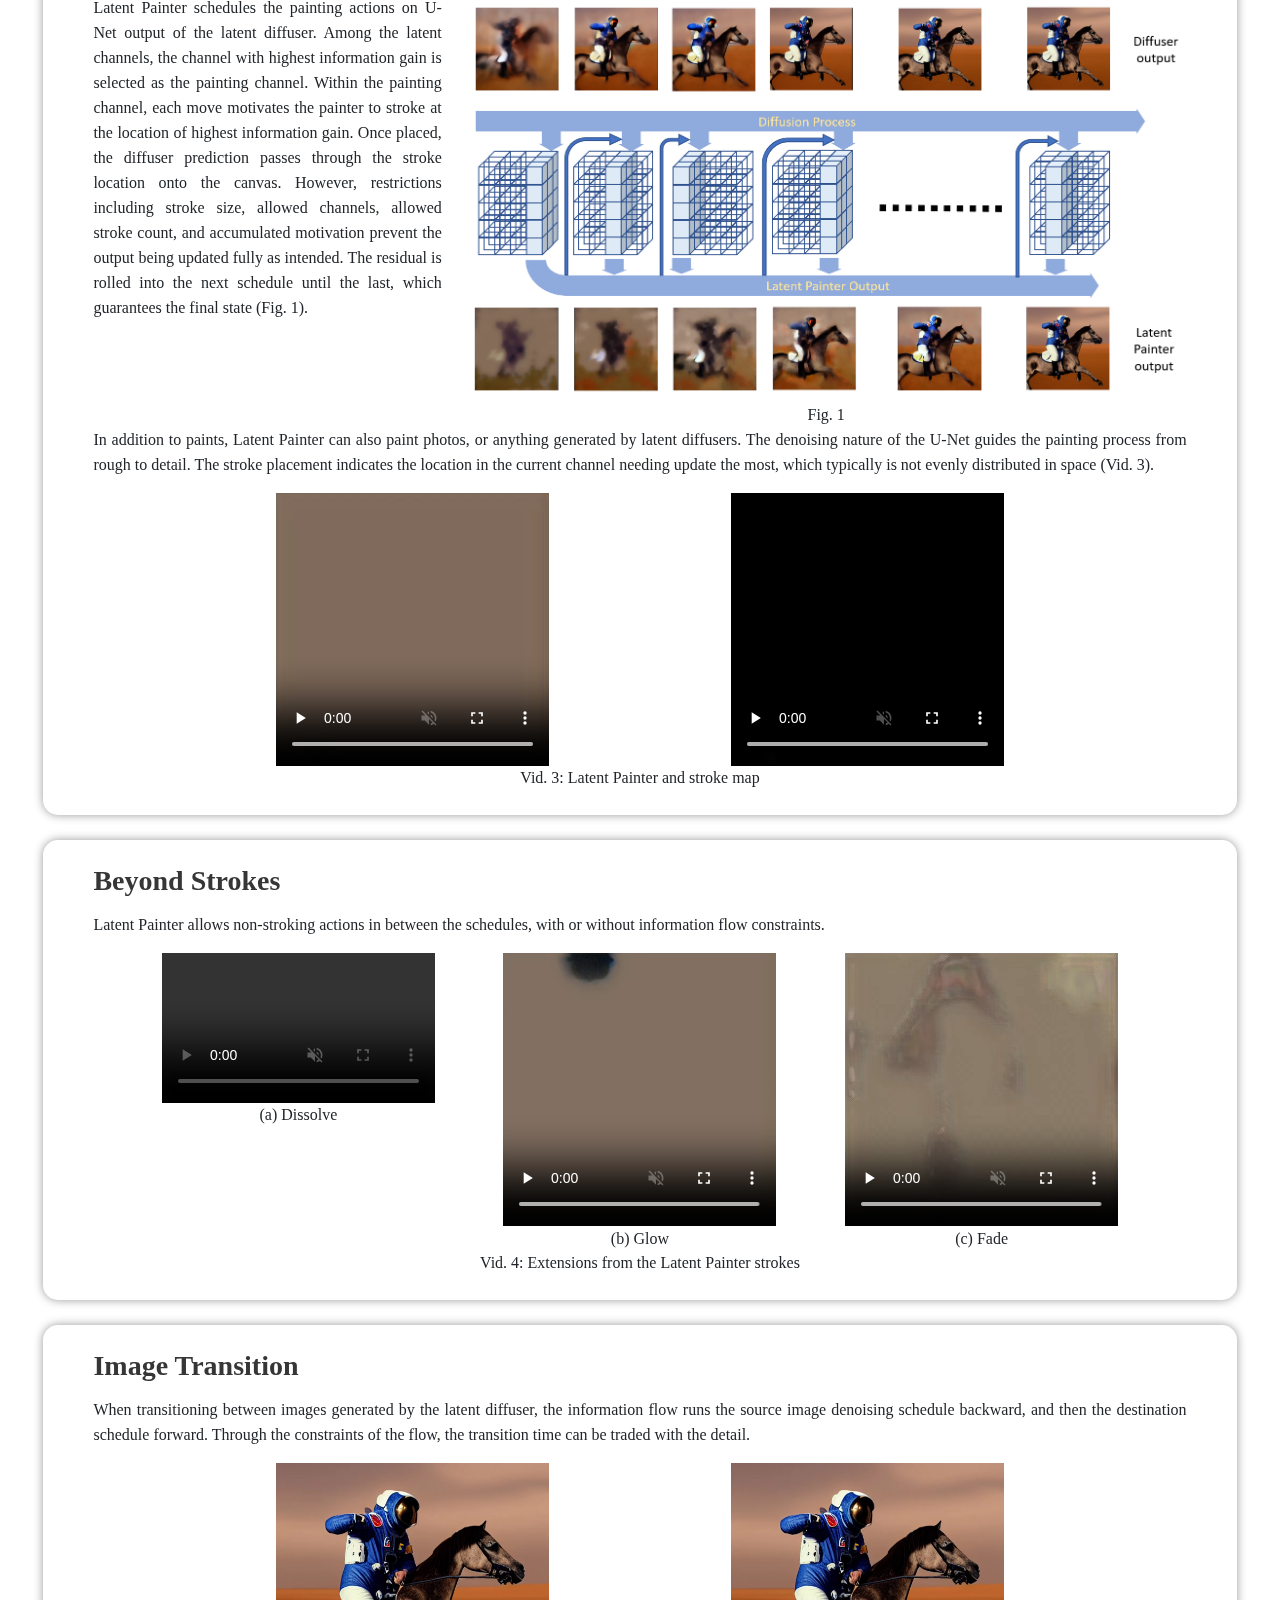
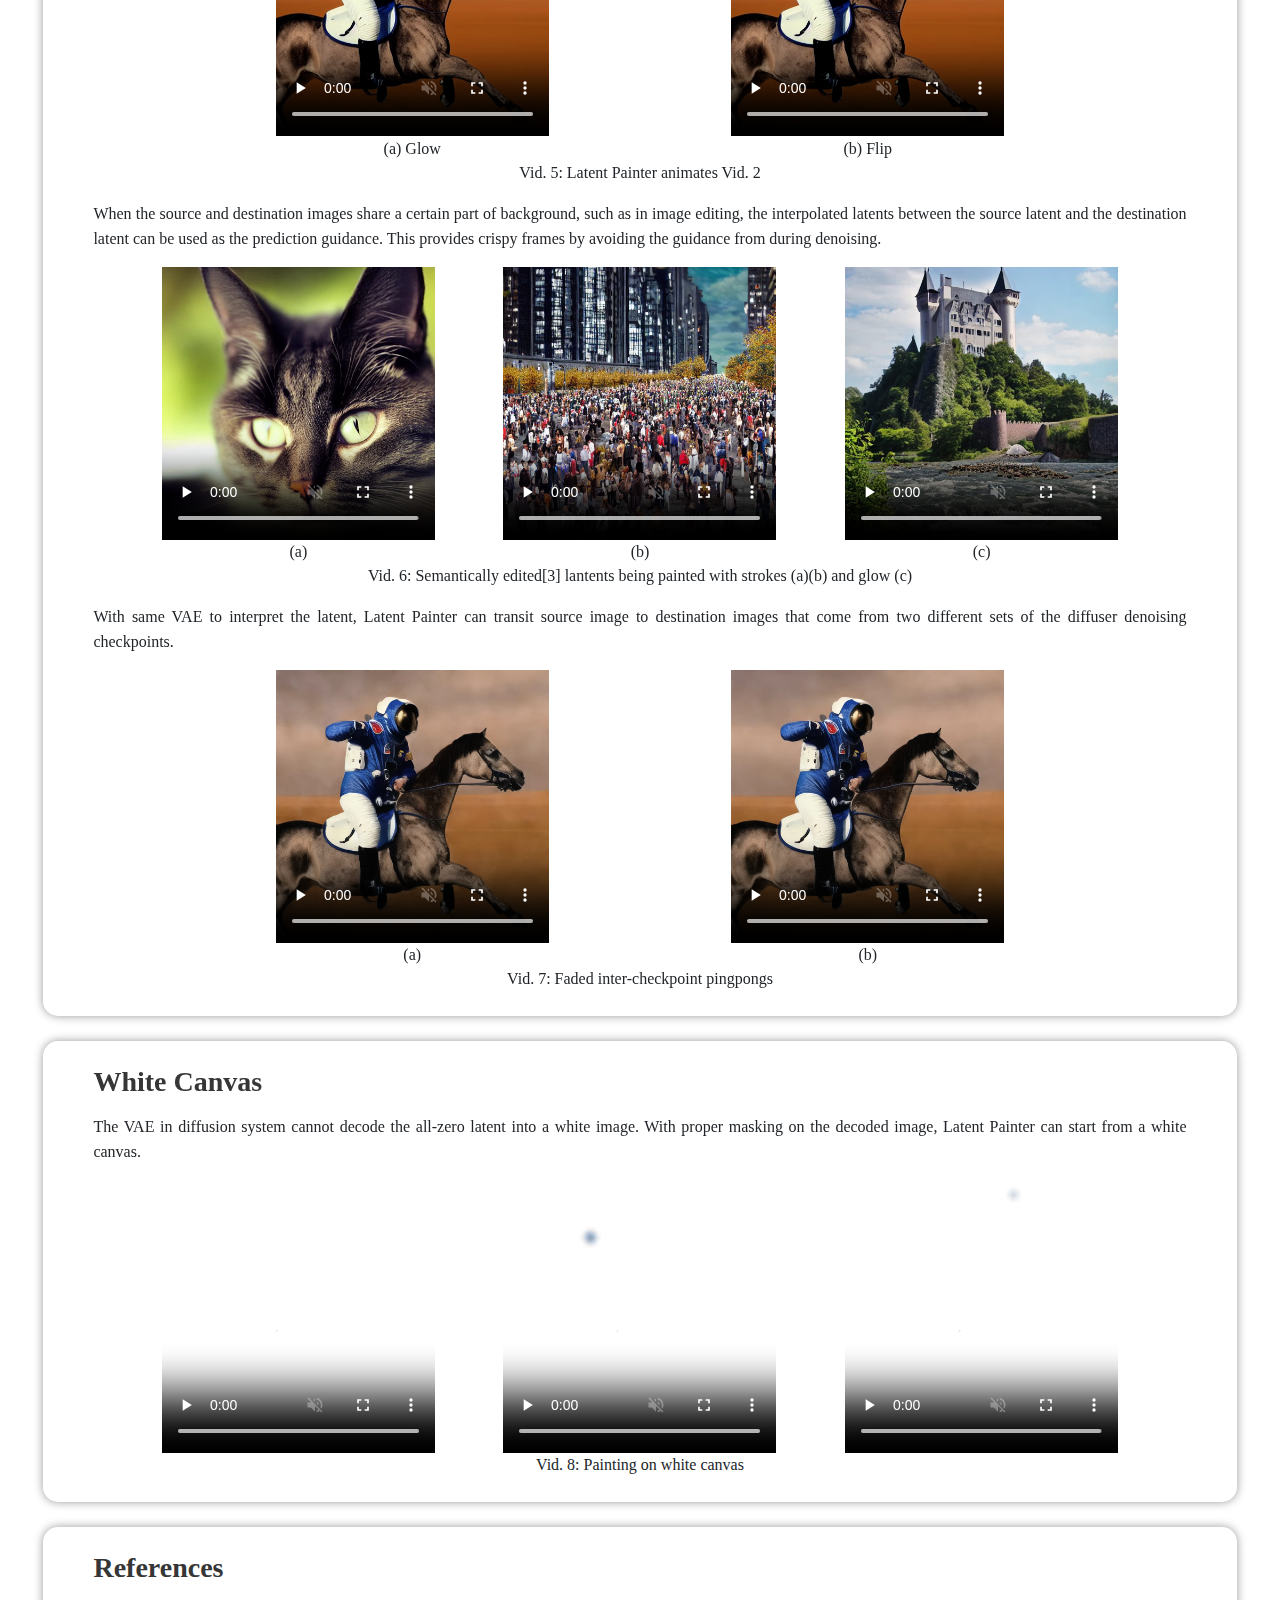
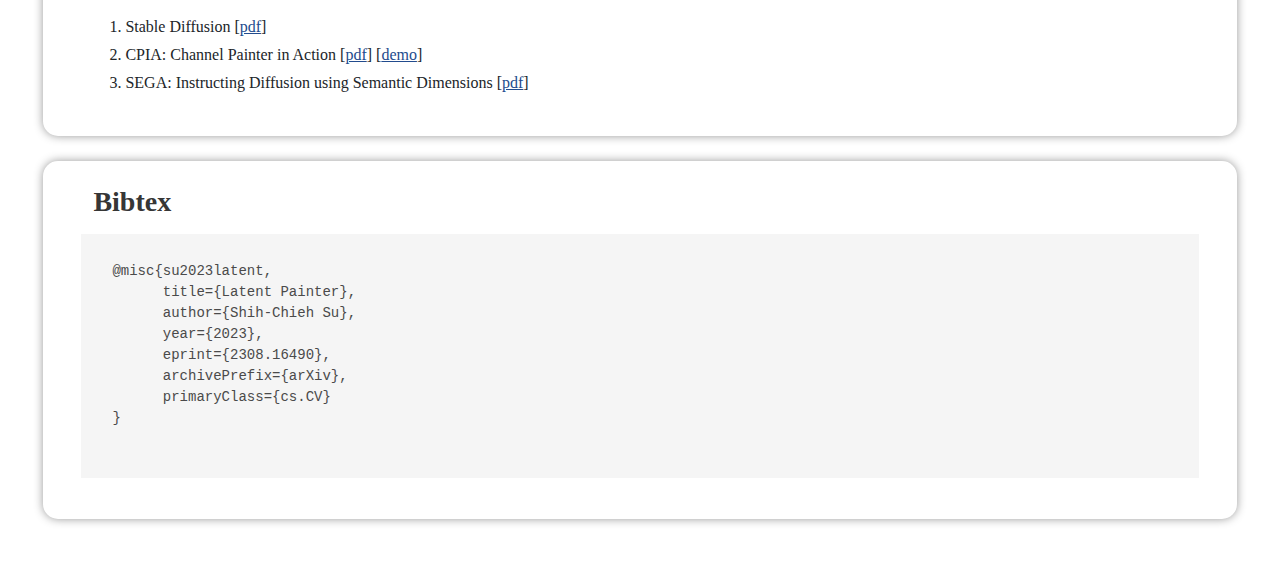
==== commit 6d798193: "add colab link" ====
--- a/index.html
+++ b/index.html
@@ -76,7 +76,7 @@
   </div>
   <h3 class="text-center"><em>Turning diffuser predictions into painting actions*</em></h3>
   <div class="d-md-flex justify-content-evenly mt-3">
-    <a class="h4 text-secondary link-invalid">Code</a>
+    <a class="h4" href="https://colab.research.google.com/drive/1G6s_Uh0q-QOz5Q9P7ZSEWw6lrfJJVeJG?usp=sharing">Colab</a>
     <a class="h4" href="https://arxiv.org/abs/2308.16490">Paper</a>
     <a class="h4" href="#ref-block">References</a>
     <a class="h4" href="https://youtu.be/i0PuoyrjGlc">Video</a>
